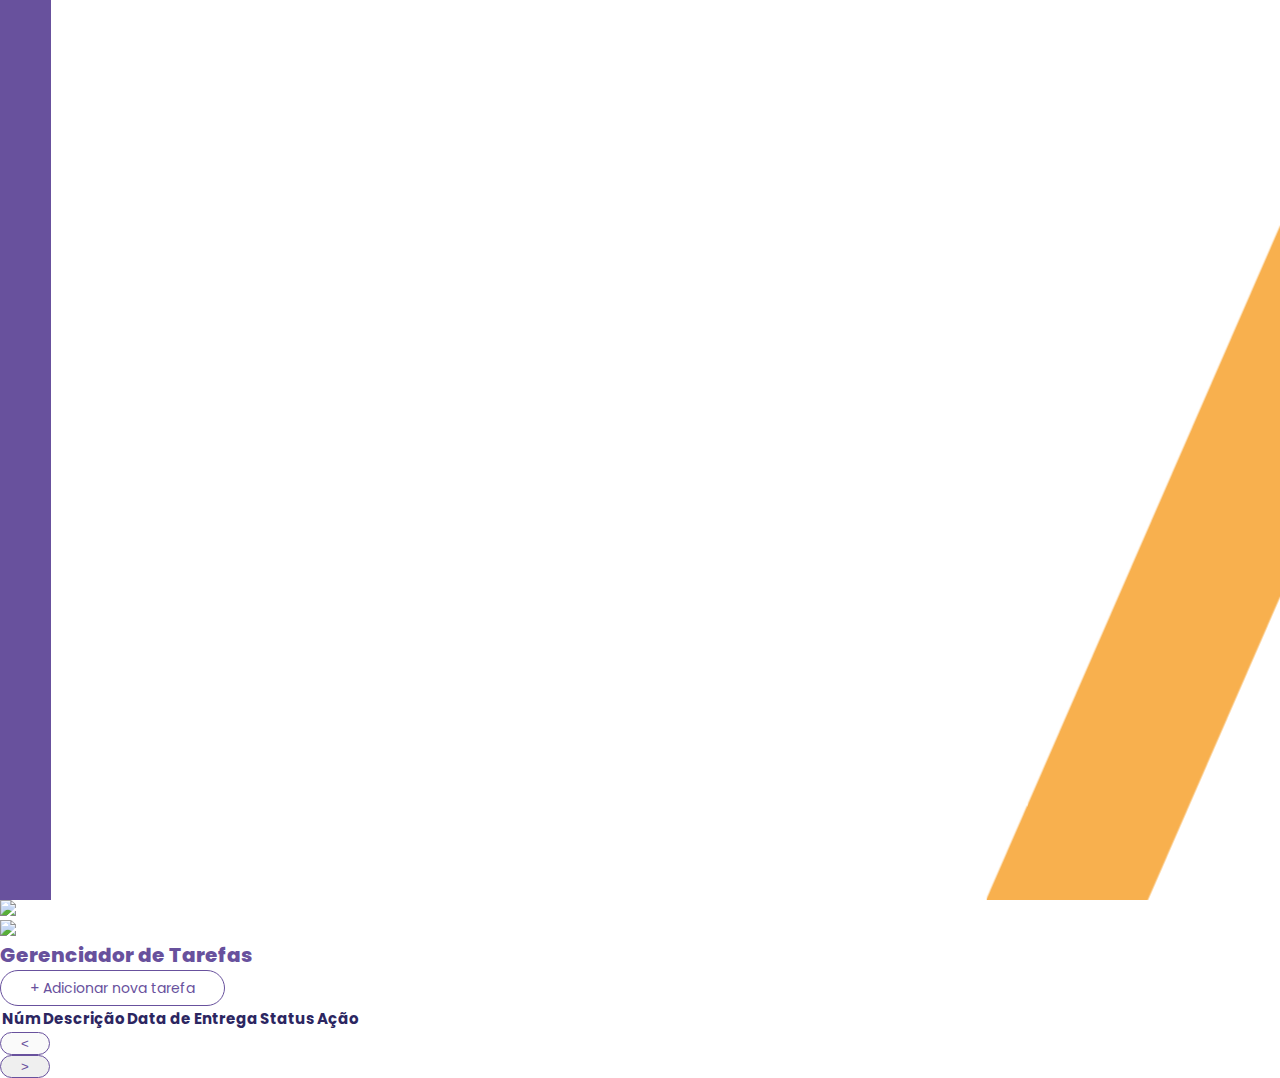
==== index.html @ df8df280 "Add files via upload" ====
<!DOCTYPE html>
<html lang="pt-br">

<head>
    <meta charset="UTF-8">
    <link rel="stylesheet" href="../css/style.css" />
    <link rel="stylesheet" href="../css/page.css" />
    <title>Task Manager</title>
    <link href="https://cdn.jsdelivr.net/npm/bootstrap@5.0.2/dist/css/bootstrap.min.css" rel="stylesheet"
        integrity="sha384-EVSTQN3/azprG1Anm3QDgpJLIm9Nao0Yz1ztcQTwFspd3yD65VohhpuuCOmLASjC" crossorigin="anonymous" />
    <script src="https://cdn.jsdelivr.net/npm/bootstrap@5.0.2/dist/js/bootstrap.bundle.min.js"
        integrity="sha384-MrcW6ZMFYlzcLA8Nl+NtUVF0sA7MsXsP1UyJoMp4YLEuNSfAP+JcXn/tWtIaxVXM" crossorigin="anonymous"
        defer></script>
    <script src="../js/app.js" defer></script>

</head>

<body onload="newTable()">
    <div class="d-flex">
        <div>
            <div class="sidebar">&nbsp;</div>
        </div>
        <div class="container pt-4">
            <header>
                <div class="row mb-4">
                    <div class="col-12">
                        <figure>
                            <img src="../img/Arnia.png" />
                        </figure>
                    </div>
                </div>
                <div class="gap-3 d-flex">
                    <figure>
                        <img src="../img/clipboard.svg" />
                    </figure>
                    <h1 class="title">Gerenciador de Tarefas</h1>
                </div>
                <div class="row">
                    <div class="col-12">
                        <button type="button" class="button" onclick="openModal()">+ Adicionar nova tarefa</button>
                    </div>
                </div>
            </header>
            <div class="table-container">
                <table class="table table-borderless table-striped table-hover table-responsive mt-5">
                    <thead class="header-task">
                        <tr>
                            <th scope="col">Núm</th>
                            <th scope="col">Descrição</th>
                            <th scope="col">Data de Entrega</th>
                            <th scope="col">Status</th>
                            <th scope="col">Ação</th>
                        </tr>
                    </thead>
                    <tbody id="table-body">

                    </tbody>
                </table>
                <section>
                    <div id="pagination-container" class="pagination justify-content-between">
                        <div class="d-flex">
                            <button class="prev" id="prev-btn" disabled>
                                <div>&lt;</div>
                            </button>
                        </div>
                        <div class="d-flex">
                            <button class="next id=" next-btn">
                                <div ">&gt;</div>
                            </button>
                        </div>
                    </div>
                </section>
            </div>
        </div>
    </div>
    <div id=" modal" class="modal">
                                    <div class="modal-container modal-lg">
                                        <div class="header-modal">
                                            <span class="close" id="close-button" onclick="closeModal()">&times;</span>
                                        </div>
                                        <div class="content-modal">
                                            <h1 class="new-task">Adicionar nova tarefa</h1>
                                            <form id="table" method="post">
                                                <div class="row">
                                                    <div class="col-10">
                                                        <div class="mb-3">
                                                            <label for="number" class="form-label">Número</label>
                                                            <input onchange="checkFields()" type="number" name="number"
                                                                id="number" class="form-control" />
                                                        </div>
                                                    </div>
                                                    <div class="col-10">
                                                        <div class="mb-3">
                                                            <label for="description"
                                                                class="form-label">Descrição</label>
                                                            <input onchange="checkFields()" type="text"
                                                                name="description" id="description"
                                                                class="form-control" />
                                                        </div>
                                                    </div>
                                                    <div class="col-8">
                                                        <div class="mb-3">
                                                            <label for="date" class="form-label">Data</label>
                                                            <input onchange="checkFields()" type="date" name="date"
                                                                id="date" class="form-control" />
                                                        </div>
                                                    </div>
                                                    <div class="col-8">
                                                        <div class="mb-3">
                                                            <label for="status" class="form-label">Status</label>
                                                            <select onchange="checkFields()" id="status" name="status"
                                                                class="form-select">
                                                                <option value="" disabled selected>Escolha o status
                                                                </option>
                                                                <option value="concluida">Concluída</option>
                                                                <option value="em andamento">Em andamento</option>
                                                                <option value="Interrompida">Interrompida</option>
                                                            </select>
                                                        </div>
                                                    </div>
                                                </div>
                                                <div class="d-flex justify-content-between">
                                                    <div>
                                                        <button onclick="closeModal()" type="button"
                                                            class="btn">cancelar</button>
                                                    </div>
                                                    <div>
                                                        <button id="save" type="submit" disabled class="btn-modal"
                                                            value="save">Salvar</button>
                                                    </div>
                                                </div>
                                            </form>
                                        </div>
                                    </div>
                                </div>
                                <div class="polygon">&nbsp;</div>
</body>

</html>
---- css/style.css ----
@import url('https://fonts.googleapis.com/css2?family=Poppins:ital,wght@0,100;0,200;0,300;0,400;0,500;0,600;0,700;0,800;0,900;1,100;1,200;1,300;1,400;1,500;1,600;1,700;1,800;1,900&family=Roboto:ital,wght@0,100;0,300;0,400;0,500;0,700;0,900;1,100;1,300;1,400;1,500;1,700;1,900&display=swap');

* {
    padding: 0;
    margin: 0;
}

.polygon {
    position: fixed;
    right: 0;
    bottom: 0;
    height: 75vh;
    width: 23%;
    background-color: #f8b04e;
    clip-path: polygon(0 100%, 0 45%, 45% 0, 100% 0);
    transform: rotate(180deg);
}

.sidebar {
    height: 100vh;
    width: 51px;
    background-color: #68519d;
}


.table-container {
    width: 80%;
}

.title {
    color: #68519d;
    font-family: 'poppins';
    font-style: normal;
    font-weight: 800;
    font-size: 20px;
    line-height: 30px;
}

.button {
    cursor: pointer;
    width: 225px;
    height: 36px;
    border: 1px solid #68519d;
    border-radius: 20px;
    font-size: 14px;
    font-weight: 400;
    font-family: 'poppins';
    font-style: normal;
    line-height: 21px;
    color: #68519d;
    background-color: white;
}

.button:hover {
    background-color: #68519d;
    color: white;
}

.pl {
    padding-left: 15px;
}

.modal {
    display: none;
    position: fixed;
    z-index: 1;
    left: 0;
    top: 0;
    width: 100%;
    height: 100%;
    overflow: auto;
    background-color: rgba(0, 0, 0, 0.4);
}

.header-modal {
    text-align: right;
}

.modal-container {
    background-color: #fefefe;
    margin: 5% auto;
    padding: 20px;
    border: 1px solid gray;
    width: 75%;
}

.close {
    color: gray;
    font-size: 30px;
    font-weight: bold;
    cursor: pointer;
}

.new-task {
    font-family: 'poppins';
    font-style: normal;
    font-weight: 800;
    font-size: 20px;
    line-height: 30px;
    color: #68519d;
}

.btn-modal {
    cursor: pointer;
    width: 121px;
    height: 36px;
    border: 1px solid #68519d;
    border-radius: 20px;
    font-size: 14px;
    font-weight: 400;
    font-family: 'poppins';
    font-style: normal;
    line-height: 21px;
    color: #68519d;
    background-color: white;
}

.btn-modal-active {
    background-color: #68519d;
    color: white;
}

.form-stl {
    border: 1px solid #68519d;
}

.content-modal .row input, .content-modal .row select {
    border: 1px solid #68519d;
    font-family: 'Poppins';
    font-style: normal;
    font-weight: 500;
    font-size: 14px;
    line-height: 21px;
    color: #2C2661;
}

.btn-img {
    border: none;
}

.status {
    font-family: 'Poppins';
    font-style: normal;
    font-weight: 500;
    font-size: 15px;
    line-height: 22px;
}

.em-andamento {
    color: #F8B04E;
}

.concluida {
    color: #27AE60;
}

.Interrompida {
    color: #EB5757;
}

.header-task {
    font-family: 'Poppins';
    font-style: normal;
    font-weight: 700;
    font-size: 15px;
    line-height: 22px;
    color: #2C2661;
}

.description-color {
    font-family: 'Poppins';
    font-style: normal;
    font-weight: 400;
    font-size: 15px;
    line-height: 22px;
    color: #2C2661 !important;
}

.next {
    border: 1px solid #68519d;
    border-radius: 20px;
    width: 50px;
    cursor: pointer;
    font-weight: 400;
    line-height: 21px;
    color: #68519d;
}
.prev {
    border: 1px solid #68519d;
    border-radius: 20px;
    width: 50px;
    cursor: pointer;
    font-weight: 400;
    line-height: 21px;
    color: #68519d;
}
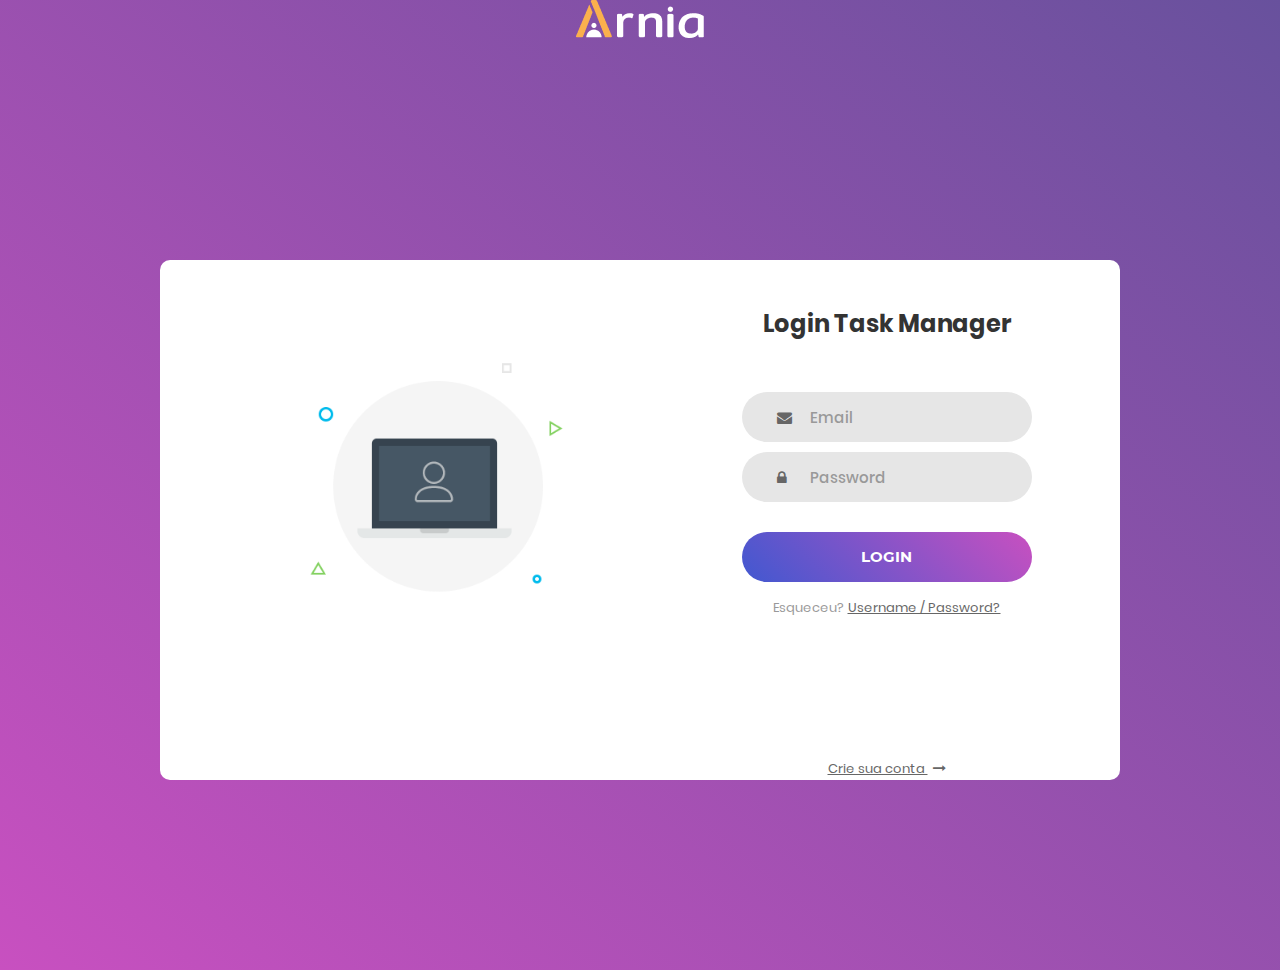
==== commit bb7108c5: "fixed errors" ====
--- a/index.html
+++ b/index.html
@@ -1,139 +1,87 @@
-<!DOCTYPE html>
-<html lang="pt-br">
-
-<head>
-    <meta charset="UTF-8">
-    <link rel="stylesheet" href="../css/style.css" />
-    <link rel="stylesheet" href="../css/page.css" />
-    <title>Task Manager</title>
-    <link href="https://cdn.jsdelivr.net/npm/bootstrap@5.0.2/dist/css/bootstrap.min.css" rel="stylesheet"
-        integrity="sha384-EVSTQN3/azprG1Anm3QDgpJLIm9Nao0Yz1ztcQTwFspd3yD65VohhpuuCOmLASjC" crossorigin="anonymous" />
-    <script src="https://cdn.jsdelivr.net/npm/bootstrap@5.0.2/dist/js/bootstrap.bundle.min.js"
-        integrity="sha384-MrcW6ZMFYlzcLA8Nl+NtUVF0sA7MsXsP1UyJoMp4YLEuNSfAP+JcXn/tWtIaxVXM" crossorigin="anonymous"
-        defer></script>
-    <script src="../js/app.js" defer></script>
-
-</head>
-
-<body onload="newTable()">
-    <div class="d-flex">
-        <div>
-            <div class="sidebar">&nbsp;</div>
-        </div>
-        <div class="container pt-4">
-            <header>
-                <div class="row mb-4">
-                    <div class="col-12">
-                        <figure>
-                            <img src="../img/Arnia.png" />
-                        </figure>
-                    </div>
-                </div>
-                <div class="gap-3 d-flex">
-                    <figure>
-                        <img src="../img/clipboard.svg" />
-                    </figure>
-                    <h1 class="title">Gerenciador de Tarefas</h1>
-                </div>
-                <div class="row">
-                    <div class="col-12">
-                        <button type="button" class="button" onclick="openModal()">+ Adicionar nova tarefa</button>
-                    </div>
-                </div>
-            </header>
-            <div class="table-container">
-                <table class="table table-borderless table-striped table-hover table-responsive mt-5">
-                    <thead class="header-task">
-                        <tr>
-                            <th scope="col">Núm</th>
-                            <th scope="col">Descrição</th>
-                            <th scope="col">Data de Entrega</th>
-                            <th scope="col">Status</th>
-                            <th scope="col">Ação</th>
-                        </tr>
-                    </thead>
-                    <tbody id="table-body">
-
-                    </tbody>
-                </table>
-                <section>
-                    <div id="pagination-container" class="pagination justify-content-between">
-                        <div class="d-flex">
-                            <button class="prev" id="prev-btn" disabled>
-                                <div>&lt;</div>
-                            </button>
-                        </div>
-                        <div class="d-flex">
-                            <button class="next id=" next-btn">
-                                <div ">&gt;</div>
-                            </button>
-                        </div>
-                    </div>
-                </section>
-            </div>
-        </div>
-    </div>
-    <div id=" modal" class="modal">
-                                    <div class="modal-container modal-lg">
-                                        <div class="header-modal">
-                                            <span class="close" id="close-button" onclick="closeModal()">&times;</span>
-                                        </div>
-                                        <div class="content-modal">
-                                            <h1 class="new-task">Adicionar nova tarefa</h1>
-                                            <form id="table" method="post">
-                                                <div class="row">
-                                                    <div class="col-10">
-                                                        <div class="mb-3">
-                                                            <label for="number" class="form-label">Número</label>
-                                                            <input onchange="checkFields()" type="number" name="number"
-                                                                id="number" class="form-control" />
-                                                        </div>
-                                                    </div>
-                                                    <div class="col-10">
-                                                        <div class="mb-3">
-                                                            <label for="description"
-                                                                class="form-label">Descrição</label>
-                                                            <input onchange="checkFields()" type="text"
-                                                                name="description" id="description"
-                                                                class="form-control" />
-                                                        </div>
-                                                    </div>
-                                                    <div class="col-8">
-                                                        <div class="mb-3">
-                                                            <label for="date" class="form-label">Data</label>
-                                                            <input onchange="checkFields()" type="date" name="date"
-                                                                id="date" class="form-control" />
-                                                        </div>
-                                                    </div>
-                                                    <div class="col-8">
-                                                        <div class="mb-3">
-                                                            <label for="status" class="form-label">Status</label>
-                                                            <select onchange="checkFields()" id="status" name="status"
-                                                                class="form-select">
-                                                                <option value="" disabled selected>Escolha o status
-                                                                </option>
-                                                                <option value="concluida">Concluída</option>
-                                                                <option value="em andamento">Em andamento</option>
-                                                                <option value="Interrompida">Interrompida</option>
-                                                            </select>
-                                                        </div>
-                                                    </div>
-                                                </div>
-                                                <div class="d-flex justify-content-between">
-                                                    <div>
-                                                        <button onclick="closeModal()" type="button"
-                                                            class="btn">cancelar</button>
-                                                    </div>
-                                                    <div>
-                                                        <button id="save" type="submit" disabled class="btn-modal"
-                                                            value="save">Salvar</button>
-                                                    </div>
-                                                </div>
-                                            </form>
-                                        </div>
-                                    </div>
-                                </div>
-                                <div class="polygon">&nbsp;</div>
-</body>
-
+<!DOCTYPE html>
+<html lang="pt-br">
+
+<head>
+    <meta charset="UTF-8">
+    <meta name="viewport" content="width=device-width, initial-scale=1.0">
+    <title>Login Page</title>
+    <!--===============================================================================================-->
+    <link rel="stylesheet" type="text/css" href="./vendor/animate/animate.css" />
+    <!--===============================================================================================-->
+    <link rel="stylesheet" href="./fonts/font-awesome-4.7.0/css/font-awesome.min.css" />
+    <!--===============================================================================================-->
+    <link rel="icon" type="image/png" href="./img/favicon.ico" />
+    <!--===============================================================================================-->
+    <link href="./css/login.css" rel="stylesheet" />
+    <link href="./css/util.css" rel="stylesheet" />
+</head>
+
+<body>
+    <div class="limiter">
+        <div id="header">
+            <div id="logo">
+                <img src="./img/image 1.png" />
+            </div>
+        </div>
+        <div class="container-login100">
+            <div class="wrap-login100">
+                <div class="login100-pic js-tilt" data-tilt>
+                    <img src="./img/img-01.png" alt="IMG">
+                </div>
+                <form class="login100-form">
+                    <span class="login100-form-title">
+                        Login Task Manager
+                    </span>
+
+                    <div class="wrap-input100 validate-input">
+                        <label for="email"></label>
+                        <input class="input100" type="text" id="email" name="email" placeholder="Email">
+                        <span class="focus-input100"></span>
+                        <span class="symbol-input100">
+                            <i class="fa fa-envelope" aria-hidden="true"></i>
+                        </span>
+                    </div>
+
+                    <div class="wrap-input100 validate-input">
+                        <label for="pass"></label>
+                        <input class="input100" type="password" id="password" name="password" placeholder="Password">
+                        <span class="focus-input100"></span>
+                        <span class="symbol-input100">
+                            <i class="fa fa-lock" aria-hidden="true"></i>
+                        </span>
+                    </div>
+
+                    <div class="container-login100-form-btn">
+                        <button onclick="login(event)" class="login100-form-btn">
+                            Login
+                        </button>
+                    </div>
+
+                    <div class="text-center p-t-12">
+                        <span class="txt1">
+                            Esqueceu?
+                        </span>
+                        <a class="txt2" href="#">
+                            Username / Password?
+                        </a>
+                    </div>
+
+                    <div class="text-center p-t-136">
+                        <a class="txt2" href="#">
+                            Crie sua conta
+                            <i class="fa fa-long-arrow-right m-l-5" aria-hidden="true"></i>
+                        </a>
+                    </div>
+                </form>
+            </div>
+        </div>
+    </div>
+    <!--===============================================================================================-->
+    <script src="./vendor/jquery/jquery-3.2.1.min.js"></script>
+    <!--===============================================================================================-->
+    <script src="./vendor/tilt/tilt.jquery.min.js"></script>
+    <!--===============================================================================================-->
+    <script src="./js/login.js"></script>
+</body>
+
 </html>--- a/css/login.css
+++ b/css/login.css
@@ -0,0 +1,491 @@
+/*//////////////////////////////////////////////////////////////////
+[ FONT ]*/
+
+@font-face {
+    font-family: Poppins-Regular;
+    src: url('../fonts/poppins/Poppins-Regular.ttf');
+}
+
+@font-face {
+    font-family: Poppins-Bold;
+    src: url('../fonts/poppins/Poppins-Bold.ttf');
+}
+
+@font-face {
+    font-family: Poppins-Medium;
+    src: url('../fonts/poppins/Poppins-Medium.ttf');
+}
+
+@font-face {
+    font-family: Montserrat-Bold;
+    src: url('../fonts/montserrat/Montserrat-Bold.ttf');
+}
+
+* {
+    margin: 0px;
+    padding: 0px;
+    box-sizing: border-box;
+}
+
+body,
+html {
+    height: 100%;
+    font-family: Poppins-Regular, sans-serif;
+}
+
+a {
+    font-family: Poppins-Regular;
+    font-size: 14px;
+    line-height: 1.7;
+    color: #666666;
+    margin: 0px;
+    transition: all 0.4s;
+    -webkit-transition: all 0.4s;
+    -o-transition: all 0.4s;
+    -moz-transition: all 0.4s;
+}
+
+a:focus {
+    outline: none !important;
+}
+
+a:hover {
+    text-decoration: none;
+    color: #6950a1;
+}
+
+h1,h2,h3,h4,h5,h6 {
+    margin: 0px;
+}
+
+p {
+    font-family: Poppins-Regular;
+    font-size: 14px;
+    line-height: 1.7;
+    color: #666666;
+    margin: 0px;
+}
+
+ul, li {
+    outline: none;
+    border: none;
+}
+
+input {
+    outline: none;
+    border: none;
+}
+
+textarea {
+    outline: none;
+    border: none;
+}
+
+textarea:focus,
+input:focus {
+    border-color: transparent !important;
+}
+
+input:focus::-webkit-input-placeholder {
+    color: transparent;
+}
+
+input:focus:-moz-placeholder {
+    color: transparent;
+}
+
+input:focus::-moz-placeholder {
+    color: transparent;
+}
+
+input:focus:-ms-input-placeholder {
+    color: transparent;
+}
+
+textarea:focus::-webkit-input-placeholder {
+    color: transparent;
+}
+
+textarea:focus:-moz-placeholder {
+    color: transparent;
+}
+
+textarea:focus::-moz-placeholder {
+    color: transparent;
+}
+
+textarea:focus:-ms-input-placeholder {
+    color: transparent;
+}
+
+input::-webkit-input-placeholder {
+    color: #999999;
+}
+
+input:-moz-placeholder {
+    color: #999999;
+}
+
+input::-moz-placeholder {
+    color: #999999;
+}
+
+input:-ms-input-placeholder {
+    color: #999999;
+}
+
+textarea::-webkit-input-placeholder {
+    color: #999999;
+}
+
+textarea:-moz-placeholder {
+    color: #999999;
+}
+
+textarea::-moz-placeholder {
+    color: #999999;
+}
+
+textarea:-ms-input-placeholder {
+    color: #999999;
+}
+
+/*---------------------------------------------*/
+button {
+    outline: none !important;
+    border: none;
+    background: transparent;
+}
+
+button:hover {
+    cursor: pointer;
+}
+
+iframe {
+    border: none !important;
+}
+
+/*//////////////////////////////////////////////////////////////////
+[ Utility ]*/
+.txt1 {
+    font-family: Poppins-Regular;
+    font-size: 13px;
+    line-height: 1.5;
+    color: #999999;
+}
+
+.txt2 {
+    font-family: Poppins-Regular;
+    font-size: 13px;
+    line-height: 1.5;
+    color: #666666;
+}
+
+#header {
+    width: 100%;
+    height: 70px;
+    padding: 0 20px;
+    
+}
+
+/*//////////////////////////////////////////////////////////////////
+[ login ]*/
+#logo {
+    display: -webkit-box;
+    display: -webkit-flex;
+    display: -moz-box;
+    display: -ms-flexbox;
+    display: flex;
+    justify-content: center;
+}
+
+.limiter {
+    width: 100%;
+    margin: 0 auto;
+    background: rgb(105, 80, 161);
+    background: -webkit-linear-gradient(-135deg, #68519D, #4158d0);
+    background-color: -o-linear-gradient(-135deg, #68519D, #4158d0);
+    background: -moz-linear-gradient(-135deg, #68519D, #4158d0);
+    background: linear-gradient(-140deg, #68519D, #c850c0);
+}
+
+.container-login100 {
+    width: 100%;
+    min-height: 100vh;
+    display: -webkit-box;
+    display: -webkit-flex;
+    display: -moz-box;
+    display: -ms-flexbox;
+    display: flex;
+    flex-wrap: wrap;
+    justify-content: center;
+    align-items: center;
+    padding: 15px;
+}
+
+.wrap-login100 {
+    width: 960px;
+    background: #fff;
+    border-radius: 10px;
+    overflow: hidden;
+
+    display: -webkit-box;
+    display: -webkit-flex;
+    display: -moz-box;
+    display: -ms-flexbox;
+    display: flex;
+    justify-content: space-around;
+}
+
+.login100-pic {
+    width: 316px;
+    padding: 100px 0 0 60px;
+}
+
+.login100-pic img {
+    max-width: 100%;
+}
+
+.login100-form {
+    width: 290px;
+}
+
+.login100-form-title {
+    font-family: Poppins-Bold;
+    font-size: 24px;
+    color: #333333;
+    line-height: 1.2;
+    text-align: center;
+
+    width: 100%;
+    display: block;
+    padding-top: 50px;
+    padding-bottom: 54px;
+}
+
+.wrap-input100 {
+    position: relative;
+    width: 100%;
+    z-index: 1;
+    margin-bottom: 10px;
+}
+
+.input100 {
+    font-family: Poppins-Medium;
+    font-size: 15px;
+    line-height: 1.5;
+    color: #666666;
+
+    display: block;
+    width: 100%;
+    background: #e6e6e6;
+    height: 50px;
+    border-radius: 25px;
+    padding: 0 30px 0 68px;
+}
+
+.focus-input100 {
+    display: block;
+    position: absolute;
+    border-radius: 25px;
+    bottom: 0;
+    left: 0;
+    z-index: -1;
+    width: 100%;
+    height: 100%;
+    box-shadow: 0px 0px 0px 0px;
+    color: rgba(105, 80, 161, 0.8);
+}
+
+.input100:focus + .focus-input100 {
+    -webkit-animation: anim-shadow 0.5s ease-in-out forwards;
+    animation: anim-shadow 0.5s ease-in-out forwards;
+}
+
+@-webkit-keyframes anim-shadow {
+    to {
+        box-shadow: 0px 0px 70px 25px;
+        opacity: 0;
+    }
+}
+
+@keyframes anim-shadow {
+    to {
+        box-shadow: 0px 0px 70px 25px;
+        opacity: 0;
+    }
+}
+
+.symbol-input100 {
+    font-size: 15px;
+
+    display: -webkit-box;
+    display: -webkit-flex;
+    display: -moz-box;
+    display: -ms-flexbox;
+    display: flex;
+    align-items: center;
+    position: absolute;
+    border-radius: 25px;
+    bottom: 0;
+    left: 0;
+    width: 100%;
+    height: 100%;
+    padding-left: 35px;
+    pointer-events: none;
+    color: #666666;
+
+    -webkit-transition: all 0.4s;
+    -o-transition: all 0.4s;
+    -moz-transition: all 0.4s;
+    transition: all 0.4s;
+}
+
+.input100:focus + .focus-input100 + .symbol-input100 {
+    color: rgb(105, 80, 161);
+    padding-left: 28px;
+}
+
+.container-login100-form-btn {
+    width: 100%;
+    display: -webkit-box;
+    display: -webkit-flex;
+    display: -moz-box;
+    display: -ms-flexbox;
+    display: flex;
+    flex-wrap: wrap;
+    justify-content: center;
+    padding-top: 20px;
+}
+
+.login100-form-btn {
+    font-family: Montserrat-Bold;
+    font-size: 15px;
+    line-height: 1.5;
+    color: #fff;
+    text-transform: uppercase;
+
+    width: 100%;
+    height: 50px;
+    border-radius: 25px;
+    background: #6950a1;
+    background: -webkit-linear-gradient(-135deg, #c850c0, #4158d0);
+    background-color: -o-linear-gradient(-135deg, #c850c0, #4158d0);
+    background: -moz-linear-gradient(-135deg, #c850c0, #4158d0);
+    background: linear-gradient(-135deg, #c850c0, #4158d0);
+    display: -webkit-box;
+    display: -webkit-flex;
+    display: -moz-box;
+    display: -ms-flexbox;
+    display: flex;
+    justify-content: center;
+    align-items: center;
+    padding: 0 25px;
+
+    -webkit-transition: all 0.4s;
+    -o-transition: all 0.4s;
+    -moz-transition: all 0.4s;
+    transition: all 0.4s;
+}
+
+.login100-form-btn:hover {
+    background: #7F00FF;
+}
+
+@media (max-width: 992px) {
+    .wrap-login100 {
+        padding: 177px 90px 33px 85px;
+    }
+
+    .login100-pic {
+        width: 35%;
+    }
+
+    .login100-form {
+        width: 50%;
+    }
+}
+
+@media (max-width: 768px) {
+    .wrap-login100 {
+        padding: 100px 80px 33px 80px;
+    }
+
+    .login100-pic {
+        display: none;
+    }
+
+    .login100-form {
+        width: 100%;
+    }
+}
+
+@media (max-width: 576px) {
+    .wrap-login100 {
+        padding: 100px 15px 33px 15px;
+    }
+}
+
+.validate-input {
+    position: relative;
+}
+
+.alertValidate::before {
+    content: attr(data-validate);
+    position: absolute;
+    max-width: 70%;
+    background-color: white;
+    border: 1px solid #c80000;
+    border-radius: 13px;
+    padding: 4px 25px 4px 10px;
+    top: 50%;
+    -webkit-transform: translateY(-50%);
+    -moz-transform: translateY(-50%);
+    -ms-transform: translateY(-50%);
+    -o-transform: translateY(-50%);
+    transform: translateY(-50%);
+    right: 8px;
+    pointer-events: none;
+
+    font-family: Poppins-Medium;
+    color: #c80000;
+    font-size: 13px;
+    line-height: 1.4;
+    text-align: left;
+
+    visibility: hidden;
+    opacity: 0;
+
+    -webkit-transition: opacity 0.4s;
+    -o-transition: opacity 0.4s;
+    -moz-transition: opacity 0.4s;
+    transition: opacity 0.4s;
+}
+
+.alert-validate::after {
+    content: "\f06a";
+    font-family: FontAwesome;
+    display: block;
+    position: absolute;
+    color: #c80000;
+    font-size: 15px;
+    top: 50%;
+    -webkit-transform: translateY(-50%);
+    -moz-transform: translateY(-50%);
+    -ms-transform: translateY(-50%);
+    -o-transform: translateY(-50%);
+    transform: translateY(-50%);
+    right: 13px;
+}
+
+.alert-validate:hover:before {
+    visibility: visible;
+    opacity: 1;
+}
+
+@media (max-width: 992px) {
+    .alert-validate::before {
+        visibility: visible;
+        opacity: 1;
+    }
+}--- a/css/util.css
+++ b/css/util.css
@@ -0,0 +1,2993 @@
+/*[ FONT SIZE ]
+///////////////////////////////////////////////////////////
+*/
+.fs-1 {font-size: 1px;}
+.fs-2 {font-size: 2px;}
+.fs-3 {font-size: 3px;}
+.fs-4 {font-size: 4px;}
+.fs-5 {font-size: 5px;}
+.fs-6 {font-size: 6px;}
+.fs-7 {font-size: 7px;}
+.fs-8 {font-size: 8px;}
+.fs-9 {font-size: 9px;}
+.fs-10 {font-size: 10px;}
+.fs-11 {font-size: 11px;}
+.fs-12 {font-size: 12px;}
+.fs-13 {font-size: 13px;}
+.fs-14 {font-size: 14px;}
+.fs-15 {font-size: 15px;}
+.fs-16 {font-size: 16px;}
+.fs-17 {font-size: 17px;}
+.fs-18 {font-size: 18px;}
+.fs-19 {font-size: 19px;}
+.fs-20 {font-size: 20px;}
+.fs-21 {font-size: 21px;}
+.fs-22 {font-size: 22px;}
+.fs-23 {font-size: 23px;}
+.fs-24 {font-size: 24px;}
+.fs-25 {font-size: 25px;}
+.fs-26 {font-size: 26px;}
+.fs-27 {font-size: 27px;}
+.fs-28 {font-size: 28px;}
+.fs-29 {font-size: 29px;}
+.fs-30 {font-size: 30px;}
+.fs-31 {font-size: 31px;}
+.fs-32 {font-size: 32px;}
+.fs-33 {font-size: 33px;}
+.fs-34 {font-size: 34px;}
+.fs-35 {font-size: 35px;}
+.fs-36 {font-size: 36px;}
+.fs-37 {font-size: 37px;}
+.fs-38 {font-size: 38px;}
+.fs-39 {font-size: 39px;}
+.fs-40 {font-size: 40px;}
+.fs-41 {font-size: 41px;}
+.fs-42 {font-size: 42px;}
+.fs-43 {font-size: 43px;}
+.fs-44 {font-size: 44px;}
+.fs-45 {font-size: 45px;}
+.fs-46 {font-size: 46px;}
+.fs-47 {font-size: 47px;}
+.fs-48 {font-size: 48px;}
+.fs-49 {font-size: 49px;}
+.fs-50 {font-size: 50px;}
+.fs-51 {font-size: 51px;}
+.fs-52 {font-size: 52px;}
+.fs-53 {font-size: 53px;}
+.fs-54 {font-size: 54px;}
+.fs-55 {font-size: 55px;}
+.fs-56 {font-size: 56px;}
+.fs-57 {font-size: 57px;}
+.fs-58 {font-size: 58px;}
+.fs-59 {font-size: 59px;}
+.fs-60 {font-size: 60px;}
+.fs-61 {font-size: 61px;}
+.fs-62 {font-size: 62px;}
+.fs-63 {font-size: 63px;}
+.fs-64 {font-size: 64px;}
+.fs-65 {font-size: 65px;}
+.fs-66 {font-size: 66px;}
+.fs-67 {font-size: 67px;}
+.fs-68 {font-size: 68px;}
+.fs-69 {font-size: 69px;}
+.fs-70 {font-size: 70px;}
+.fs-71 {font-size: 71px;}
+.fs-72 {font-size: 72px;}
+.fs-73 {font-size: 73px;}
+.fs-74 {font-size: 74px;}
+.fs-75 {font-size: 75px;}
+.fs-76 {font-size: 76px;}
+.fs-77 {font-size: 77px;}
+.fs-78 {font-size: 78px;}
+.fs-79 {font-size: 79px;}
+.fs-80 {font-size: 80px;}
+.fs-81 {font-size: 81px;}
+.fs-82 {font-size: 82px;}
+.fs-83 {font-size: 83px;}
+.fs-84 {font-size: 84px;}
+.fs-85 {font-size: 85px;}
+.fs-86 {font-size: 86px;}
+.fs-87 {font-size: 87px;}
+.fs-88 {font-size: 88px;}
+.fs-89 {font-size: 89px;}
+.fs-90 {font-size: 90px;}
+.fs-91 {font-size: 91px;}
+.fs-92 {font-size: 92px;}
+.fs-93 {font-size: 93px;}
+.fs-94 {font-size: 94px;}
+.fs-95 {font-size: 95px;}
+.fs-96 {font-size: 96px;}
+.fs-97 {font-size: 97px;}
+.fs-98 {font-size: 98px;}
+.fs-99 {font-size: 99px;}
+.fs-100 {font-size: 100px;}
+.fs-101 {font-size: 101px;}
+.fs-102 {font-size: 102px;}
+.fs-103 {font-size: 103px;}
+.fs-104 {font-size: 104px;}
+.fs-105 {font-size: 105px;}
+.fs-106 {font-size: 106px;}
+.fs-107 {font-size: 107px;}
+.fs-108 {font-size: 108px;}
+.fs-109 {font-size: 109px;}
+.fs-110 {font-size: 110px;}
+.fs-111 {font-size: 111px;}
+.fs-112 {font-size: 112px;}
+.fs-113 {font-size: 113px;}
+.fs-114 {font-size: 114px;}
+.fs-115 {font-size: 115px;}
+.fs-116 {font-size: 116px;}
+.fs-117 {font-size: 117px;}
+.fs-118 {font-size: 118px;}
+.fs-119 {font-size: 119px;}
+.fs-120 {font-size: 120px;}
+.fs-121 {font-size: 121px;}
+.fs-122 {font-size: 122px;}
+.fs-123 {font-size: 123px;}
+.fs-124 {font-size: 124px;}
+.fs-125 {font-size: 125px;}
+.fs-126 {font-size: 126px;}
+.fs-127 {font-size: 127px;}
+.fs-128 {font-size: 128px;}
+.fs-129 {font-size: 129px;}
+.fs-130 {font-size: 130px;}
+.fs-131 {font-size: 131px;}
+.fs-132 {font-size: 132px;}
+.fs-133 {font-size: 133px;}
+.fs-134 {font-size: 134px;}
+.fs-135 {font-size: 135px;}
+.fs-136 {font-size: 136px;}
+.fs-137 {font-size: 137px;}
+.fs-138 {font-size: 138px;}
+.fs-139 {font-size: 139px;}
+.fs-140 {font-size: 140px;}
+.fs-141 {font-size: 141px;}
+.fs-142 {font-size: 142px;}
+.fs-143 {font-size: 143px;}
+.fs-144 {font-size: 144px;}
+.fs-145 {font-size: 145px;}
+.fs-146 {font-size: 146px;}
+.fs-147 {font-size: 147px;}
+.fs-148 {font-size: 148px;}
+.fs-149 {font-size: 149px;}
+.fs-150 {font-size: 150px;}
+.fs-151 {font-size: 151px;}
+.fs-152 {font-size: 152px;}
+.fs-153 {font-size: 153px;}
+.fs-154 {font-size: 154px;}
+.fs-155 {font-size: 155px;}
+.fs-156 {font-size: 156px;}
+.fs-157 {font-size: 157px;}
+.fs-158 {font-size: 158px;}
+.fs-159 {font-size: 159px;}
+.fs-160 {font-size: 160px;}
+.fs-161 {font-size: 161px;}
+.fs-162 {font-size: 162px;}
+.fs-163 {font-size: 163px;}
+.fs-164 {font-size: 164px;}
+.fs-165 {font-size: 165px;}
+.fs-166 {font-size: 166px;}
+.fs-167 {font-size: 167px;}
+.fs-168 {font-size: 168px;}
+.fs-169 {font-size: 169px;}
+.fs-170 {font-size: 170px;}
+.fs-171 {font-size: 171px;}
+.fs-172 {font-size: 172px;}
+.fs-173 {font-size: 173px;}
+.fs-174 {font-size: 174px;}
+.fs-175 {font-size: 175px;}
+.fs-176 {font-size: 176px;}
+.fs-177 {font-size: 177px;}
+.fs-178 {font-size: 178px;}
+.fs-179 {font-size: 179px;}
+.fs-180 {font-size: 180px;}
+.fs-181 {font-size: 181px;}
+.fs-182 {font-size: 182px;}
+.fs-183 {font-size: 183px;}
+.fs-184 {font-size: 184px;}
+.fs-185 {font-size: 185px;}
+.fs-186 {font-size: 186px;}
+.fs-187 {font-size: 187px;}
+.fs-188 {font-size: 188px;}
+.fs-189 {font-size: 189px;}
+.fs-190 {font-size: 190px;}
+.fs-191 {font-size: 191px;}
+.fs-192 {font-size: 192px;}
+.fs-193 {font-size: 193px;}
+.fs-194 {font-size: 194px;}
+.fs-195 {font-size: 195px;}
+.fs-196 {font-size: 196px;}
+.fs-197 {font-size: 197px;}
+.fs-198 {font-size: 198px;}
+.fs-199 {font-size: 199px;}
+.fs-200 {font-size: 200px;}
+
+/*[ PADDING ]
+///////////////////////////////////////////////////////////
+*/
+.p-t-0 {padding-top: 0px;}
+.p-t-1 {padding-top: 1px;}
+.p-t-2 {padding-top: 2px;}
+.p-t-3 {padding-top: 3px;}
+.p-t-4 {padding-top: 4px;}
+.p-t-5 {padding-top: 5px;}
+.p-t-6 {padding-top: 6px;}
+.p-t-7 {padding-top: 7px;}
+.p-t-8 {padding-top: 8px;}
+.p-t-9 {padding-top: 9px;}
+.p-t-10 {padding-top: 10px;}
+.p-t-11 {padding-top: 11px;}
+.p-t-12 {padding-top: 12px;}
+.p-t-13 {padding-top: 13px;}
+.p-t-14 {padding-top: 14px;}
+.p-t-15 {padding-top: 15px;}
+.p-t-16 {padding-top: 16px;}
+.p-t-17 {padding-top: 17px;}
+.p-t-18 {padding-top: 18px;}
+.p-t-19 {padding-top: 19px;}
+.p-t-20 {padding-top: 20px;}
+.p-t-21 {padding-top: 21px;}
+.p-t-22 {padding-top: 22px;}
+.p-t-23 {padding-top: 23px;}
+.p-t-24 {padding-top: 24px;}
+.p-t-25 {padding-top: 25px;}
+.p-t-26 {padding-top: 26px;}
+.p-t-27 {padding-top: 27px;}
+.p-t-28 {padding-top: 28px;}
+.p-t-29 {padding-top: 29px;}
+.p-t-30 {padding-top: 30px;}
+.p-t-31 {padding-top: 31px;}
+.p-t-32 {padding-top: 32px;}
+.p-t-33 {padding-top: 33px;}
+.p-t-34 {padding-top: 34px;}
+.p-t-35 {padding-top: 35px;}
+.p-t-36 {padding-top: 36px;}
+.p-t-37 {padding-top: 37px;}
+.p-t-38 {padding-top: 38px;}
+.p-t-39 {padding-top: 39px;}
+.p-t-40 {padding-top: 40px;}
+.p-t-41 {padding-top: 41px;}
+.p-t-42 {padding-top: 42px;}
+.p-t-43 {padding-top: 43px;}
+.p-t-44 {padding-top: 44px;}
+.p-t-45 {padding-top: 45px;}
+.p-t-46 {padding-top: 46px;}
+.p-t-47 {padding-top: 47px;}
+.p-t-48 {padding-top: 48px;}
+.p-t-49 {padding-top: 49px;}
+.p-t-50 {padding-top: 50px;}
+.p-t-51 {padding-top: 51px;}
+.p-t-52 {padding-top: 52px;}
+.p-t-53 {padding-top: 53px;}
+.p-t-54 {padding-top: 54px;}
+.p-t-55 {padding-top: 55px;}
+.p-t-56 {padding-top: 56px;}
+.p-t-57 {padding-top: 57px;}
+.p-t-58 {padding-top: 58px;}
+.p-t-59 {padding-top: 59px;}
+.p-t-60 {padding-top: 60px;}
+.p-t-61 {padding-top: 61px;}
+.p-t-62 {padding-top: 62px;}
+.p-t-63 {padding-top: 63px;}
+.p-t-64 {padding-top: 64px;}
+.p-t-65 {padding-top: 65px;}
+.p-t-66 {padding-top: 66px;}
+.p-t-67 {padding-top: 67px;}
+.p-t-68 {padding-top: 68px;}
+.p-t-69 {padding-top: 69px;}
+.p-t-70 {padding-top: 70px;}
+.p-t-71 {padding-top: 71px;}
+.p-t-72 {padding-top: 72px;}
+.p-t-73 {padding-top: 73px;}
+.p-t-74 {padding-top: 74px;}
+.p-t-75 {padding-top: 75px;}
+.p-t-76 {padding-top: 76px;}
+.p-t-77 {padding-top: 77px;}
+.p-t-78 {padding-top: 78px;}
+.p-t-79 {padding-top: 79px;}
+.p-t-80 {padding-top: 80px;}
+.p-t-81 {padding-top: 81px;}
+.p-t-82 {padding-top: 82px;}
+.p-t-83 {padding-top: 83px;}
+.p-t-84 {padding-top: 84px;}
+.p-t-85 {padding-top: 85px;}
+.p-t-86 {padding-top: 86px;}
+.p-t-87 {padding-top: 87px;}
+.p-t-88 {padding-top: 88px;}
+.p-t-89 {padding-top: 89px;}
+.p-t-90 {padding-top: 90px;}
+.p-t-91 {padding-top: 91px;}
+.p-t-92 {padding-top: 92px;}
+.p-t-93 {padding-top: 93px;}
+.p-t-94 {padding-top: 94px;}
+.p-t-95 {padding-top: 95px;}
+.p-t-96 {padding-top: 96px;}
+.p-t-97 {padding-top: 97px;}
+.p-t-98 {padding-top: 98px;}
+.p-t-99 {padding-top: 99px;}
+.p-t-100 {padding-top: 100px;}
+.p-t-101 {padding-top: 101px;}
+.p-t-102 {padding-top: 102px;}
+.p-t-103 {padding-top: 103px;}
+.p-t-104 {padding-top: 104px;}
+.p-t-105 {padding-top: 105px;}
+.p-t-106 {padding-top: 106px;}
+.p-t-107 {padding-top: 107px;}
+.p-t-108 {padding-top: 108px;}
+.p-t-109 {padding-top: 109px;}
+.p-t-110 {padding-top: 110px;}
+.p-t-111 {padding-top: 111px;}
+.p-t-112 {padding-top: 112px;}
+.p-t-113 {padding-top: 113px;}
+.p-t-114 {padding-top: 114px;}
+.p-t-115 {padding-top: 115px;}
+.p-t-116 {padding-top: 116px;}
+.p-t-117 {padding-top: 117px;}
+.p-t-118 {padding-top: 118px;}
+.p-t-119 {padding-top: 119px;}
+.p-t-120 {padding-top: 120px;}
+.p-t-121 {padding-top: 121px;}
+.p-t-122 {padding-top: 122px;}
+.p-t-123 {padding-top: 123px;}
+.p-t-124 {padding-top: 124px;}
+.p-t-125 {padding-top: 125px;}
+.p-t-126 {padding-top: 126px;}
+.p-t-127 {padding-top: 127px;}
+.p-t-128 {padding-top: 128px;}
+.p-t-129 {padding-top: 129px;}
+.p-t-130 {padding-top: 130px;}
+.p-t-131 {padding-top: 131px;}
+.p-t-132 {padding-top: 132px;}
+.p-t-133 {padding-top: 133px;}
+.p-t-134 {padding-top: 134px;}
+.p-t-135 {padding-top: 135px;}
+.p-t-136 {padding-top: 136px;}
+.p-t-137 {padding-top: 137px;}
+.p-t-138 {padding-top: 138px;}
+.p-t-139 {padding-top: 139px;}
+.p-t-140 {padding-top: 140px;}
+.p-t-141 {padding-top: 141px;}
+.p-t-142 {padding-top: 142px;}
+.p-t-143 {padding-top: 143px;}
+.p-t-144 {padding-top: 144px;}
+.p-t-145 {padding-top: 145px;}
+.p-t-146 {padding-top: 146px;}
+.p-t-147 {padding-top: 147px;}
+.p-t-148 {padding-top: 148px;}
+.p-t-149 {padding-top: 149px;}
+.p-t-150 {padding-top: 150px;}
+.p-t-151 {padding-top: 151px;}
+.p-t-152 {padding-top: 152px;}
+.p-t-153 {padding-top: 153px;}
+.p-t-154 {padding-top: 154px;}
+.p-t-155 {padding-top: 155px;}
+.p-t-156 {padding-top: 156px;}
+.p-t-157 {padding-top: 157px;}
+.p-t-158 {padding-top: 158px;}
+.p-t-159 {padding-top: 159px;}
+.p-t-160 {padding-top: 160px;}
+.p-t-161 {padding-top: 161px;}
+.p-t-162 {padding-top: 162px;}
+.p-t-163 {padding-top: 163px;}
+.p-t-164 {padding-top: 164px;}
+.p-t-165 {padding-top: 165px;}
+.p-t-166 {padding-top: 166px;}
+.p-t-167 {padding-top: 167px;}
+.p-t-168 {padding-top: 168px;}
+.p-t-169 {padding-top: 169px;}
+.p-t-170 {padding-top: 170px;}
+.p-t-171 {padding-top: 171px;}
+.p-t-172 {padding-top: 172px;}
+.p-t-173 {padding-top: 173px;}
+.p-t-174 {padding-top: 174px;}
+.p-t-175 {padding-top: 175px;}
+.p-t-176 {padding-top: 176px;}
+.p-t-177 {padding-top: 177px;}
+.p-t-178 {padding-top: 178px;}
+.p-t-179 {padding-top: 179px;}
+.p-t-180 {padding-top: 180px;}
+.p-t-181 {padding-top: 181px;}
+.p-t-182 {padding-top: 182px;}
+.p-t-183 {padding-top: 183px;}
+.p-t-184 {padding-top: 184px;}
+.p-t-185 {padding-top: 185px;}
+.p-t-186 {padding-top: 186px;}
+.p-t-187 {padding-top: 187px;}
+.p-t-188 {padding-top: 188px;}
+.p-t-189 {padding-top: 189px;}
+.p-t-190 {padding-top: 190px;}
+.p-t-191 {padding-top: 191px;}
+.p-t-192 {padding-top: 192px;}
+.p-t-193 {padding-top: 193px;}
+.p-t-194 {padding-top: 194px;}
+.p-t-195 {padding-top: 195px;}
+.p-t-196 {padding-top: 196px;}
+.p-t-197 {padding-top: 197px;}
+.p-t-198 {padding-top: 198px;}
+.p-t-199 {padding-top: 199px;}
+.p-t-200 {padding-top: 200px;}
+.p-t-201 {padding-top: 201px;}
+.p-t-202 {padding-top: 202px;}
+.p-t-203 {padding-top: 203px;}
+.p-t-204 {padding-top: 204px;}
+.p-t-205 {padding-top: 205px;}
+.p-t-206 {padding-top: 206px;}
+.p-t-207 {padding-top: 207px;}
+.p-t-208 {padding-top: 208px;}
+.p-t-209 {padding-top: 209px;}
+.p-t-210 {padding-top: 210px;}
+.p-t-211 {padding-top: 211px;}
+.p-t-212 {padding-top: 212px;}
+.p-t-213 {padding-top: 213px;}
+.p-t-214 {padding-top: 214px;}
+.p-t-215 {padding-top: 215px;}
+.p-t-216 {padding-top: 216px;}
+.p-t-217 {padding-top: 217px;}
+.p-t-218 {padding-top: 218px;}
+.p-t-219 {padding-top: 219px;}
+.p-t-220 {padding-top: 220px;}
+.p-t-221 {padding-top: 221px;}
+.p-t-222 {padding-top: 222px;}
+.p-t-223 {padding-top: 223px;}
+.p-t-224 {padding-top: 224px;}
+.p-t-225 {padding-top: 225px;}
+.p-t-226 {padding-top: 226px;}
+.p-t-227 {padding-top: 227px;}
+.p-t-228 {padding-top: 228px;}
+.p-t-229 {padding-top: 229px;}
+.p-t-230 {padding-top: 230px;}
+.p-t-231 {padding-top: 231px;}
+.p-t-232 {padding-top: 232px;}
+.p-t-233 {padding-top: 233px;}
+.p-t-234 {padding-top: 234px;}
+.p-t-235 {padding-top: 235px;}
+.p-t-236 {padding-top: 236px;}
+.p-t-237 {padding-top: 237px;}
+.p-t-238 {padding-top: 238px;}
+.p-t-239 {padding-top: 239px;}
+.p-t-240 {padding-top: 240px;}
+.p-t-241 {padding-top: 241px;}
+.p-t-242 {padding-top: 242px;}
+.p-t-243 {padding-top: 243px;}
+.p-t-244 {padding-top: 244px;}
+.p-t-245 {padding-top: 245px;}
+.p-t-246 {padding-top: 246px;}
+.p-t-247 {padding-top: 247px;}
+.p-t-248 {padding-top: 248px;}
+.p-t-249 {padding-top: 249px;}
+.p-t-250 {padding-top: 250px;}
+.p-b-0 {padding-bottom: 0px;}
+.p-b-1 {padding-bottom: 1px;}
+.p-b-2 {padding-bottom: 2px;}
+.p-b-3 {padding-bottom: 3px;}
+.p-b-4 {padding-bottom: 4px;}
+.p-b-5 {padding-bottom: 5px;}
+.p-b-6 {padding-bottom: 6px;}
+.p-b-7 {padding-bottom: 7px;}
+.p-b-8 {padding-bottom: 8px;}
+.p-b-9 {padding-bottom: 9px;}
+.p-b-10 {padding-bottom: 10px;}
+.p-b-11 {padding-bottom: 11px;}
+.p-b-12 {padding-bottom: 12px;}
+.p-b-13 {padding-bottom: 13px;}
+.p-b-14 {padding-bottom: 14px;}
+.p-b-15 {padding-bottom: 15px;}
+.p-b-16 {padding-bottom: 16px;}
+.p-b-17 {padding-bottom: 17px;}
+.p-b-18 {padding-bottom: 18px;}
+.p-b-19 {padding-bottom: 19px;}
+.p-b-20 {padding-bottom: 20px;}
+.p-b-21 {padding-bottom: 21px;}
+.p-b-22 {padding-bottom: 22px;}
+.p-b-23 {padding-bottom: 23px;}
+.p-b-24 {padding-bottom: 24px;}
+.p-b-25 {padding-bottom: 25px;}
+.p-b-26 {padding-bottom: 26px;}
+.p-b-27 {padding-bottom: 27px;}
+.p-b-28 {padding-bottom: 28px;}
+.p-b-29 {padding-bottom: 29px;}
+.p-b-30 {padding-bottom: 30px;}
+.p-b-31 {padding-bottom: 31px;}
+.p-b-32 {padding-bottom: 32px;}
+.p-b-33 {padding-bottom: 33px;}
+.p-b-34 {padding-bottom: 34px;}
+.p-b-35 {padding-bottom: 35px;}
+.p-b-36 {padding-bottom: 36px;}
+.p-b-37 {padding-bottom: 37px;}
+.p-b-38 {padding-bottom: 38px;}
+.p-b-39 {padding-bottom: 39px;}
+.p-b-40 {padding-bottom: 40px;}
+.p-b-41 {padding-bottom: 41px;}
+.p-b-42 {padding-bottom: 42px;}
+.p-b-43 {padding-bottom: 43px;}
+.p-b-44 {padding-bottom: 44px;}
+.p-b-45 {padding-bottom: 45px;}
+.p-b-46 {padding-bottom: 46px;}
+.p-b-47 {padding-bottom: 47px;}
+.p-b-48 {padding-bottom: 48px;}
+.p-b-49 {padding-bottom: 49px;}
+.p-b-50 {padding-bottom: 50px;}
+.p-b-51 {padding-bottom: 51px;}
+.p-b-52 {padding-bottom: 52px;}
+.p-b-53 {padding-bottom: 53px;}
+.p-b-54 {padding-bottom: 54px;}
+.p-b-55 {padding-bottom: 55px;}
+.p-b-56 {padding-bottom: 56px;}
+.p-b-57 {padding-bottom: 57px;}
+.p-b-58 {padding-bottom: 58px;}
+.p-b-59 {padding-bottom: 59px;}
+.p-b-60 {padding-bottom: 60px;}
+.p-b-61 {padding-bottom: 61px;}
+.p-b-62 {padding-bottom: 62px;}
+.p-b-63 {padding-bottom: 63px;}
+.p-b-64 {padding-bottom: 64px;}
+.p-b-65 {padding-bottom: 65px;}
+.p-b-66 {padding-bottom: 66px;}
+.p-b-67 {padding-bottom: 67px;}
+.p-b-68 {padding-bottom: 68px;}
+.p-b-69 {padding-bottom: 69px;}
+.p-b-70 {padding-bottom: 70px;}
+.p-b-71 {padding-bottom: 71px;}
+.p-b-72 {padding-bottom: 72px;}
+.p-b-73 {padding-bottom: 73px;}
+.p-b-74 {padding-bottom: 74px;}
+.p-b-75 {padding-bottom: 75px;}
+.p-b-76 {padding-bottom: 76px;}
+.p-b-77 {padding-bottom: 77px;}
+.p-b-78 {padding-bottom: 78px;}
+.p-b-79 {padding-bottom: 79px;}
+.p-b-80 {padding-bottom: 80px;}
+.p-b-81 {padding-bottom: 81px;}
+.p-b-82 {padding-bottom: 82px;}
+.p-b-83 {padding-bottom: 83px;}
+.p-b-84 {padding-bottom: 84px;}
+.p-b-85 {padding-bottom: 85px;}
+.p-b-86 {padding-bottom: 86px;}
+.p-b-87 {padding-bottom: 87px;}
+.p-b-88 {padding-bottom: 88px;}
+.p-b-89 {padding-bottom: 89px;}
+.p-b-90 {padding-bottom: 90px;}
+.p-b-91 {padding-bottom: 91px;}
+.p-b-92 {padding-bottom: 92px;}
+.p-b-93 {padding-bottom: 93px;}
+.p-b-94 {padding-bottom: 94px;}
+.p-b-95 {padding-bottom: 95px;}
+.p-b-96 {padding-bottom: 96px;}
+.p-b-97 {padding-bottom: 97px;}
+.p-b-98 {padding-bottom: 98px;}
+.p-b-99 {padding-bottom: 99px;}
+.p-b-100 {padding-bottom: 100px;}
+.p-b-101 {padding-bottom: 101px;}
+.p-b-102 {padding-bottom: 102px;}
+.p-b-103 {padding-bottom: 103px;}
+.p-b-104 {padding-bottom: 104px;}
+.p-b-105 {padding-bottom: 105px;}
+.p-b-106 {padding-bottom: 106px;}
+.p-b-107 {padding-bottom: 107px;}
+.p-b-108 {padding-bottom: 108px;}
+.p-b-109 {padding-bottom: 109px;}
+.p-b-110 {padding-bottom: 110px;}
+.p-b-111 {padding-bottom: 111px;}
+.p-b-112 {padding-bottom: 112px;}
+.p-b-113 {padding-bottom: 113px;}
+.p-b-114 {padding-bottom: 114px;}
+.p-b-115 {padding-bottom: 115px;}
+.p-b-116 {padding-bottom: 116px;}
+.p-b-117 {padding-bottom: 117px;}
+.p-b-118 {padding-bottom: 118px;}
+.p-b-119 {padding-bottom: 119px;}
+.p-b-120 {padding-bottom: 120px;}
+.p-b-121 {padding-bottom: 121px;}
+.p-b-122 {padding-bottom: 122px;}
+.p-b-123 {padding-bottom: 123px;}
+.p-b-124 {padding-bottom: 124px;}
+.p-b-125 {padding-bottom: 125px;}
+.p-b-126 {padding-bottom: 126px;}
+.p-b-127 {padding-bottom: 127px;}
+.p-b-128 {padding-bottom: 128px;}
+.p-b-129 {padding-bottom: 129px;}
+.p-b-130 {padding-bottom: 130px;}
+.p-b-131 {padding-bottom: 131px;}
+.p-b-132 {padding-bottom: 132px;}
+.p-b-133 {padding-bottom: 133px;}
+.p-b-134 {padding-bottom: 134px;}
+.p-b-135 {padding-bottom: 135px;}
+.p-b-136 {padding-bottom: 136px;}
+.p-b-137 {padding-bottom: 137px;}
+.p-b-138 {padding-bottom: 138px;}
+.p-b-139 {padding-bottom: 139px;}
+.p-b-140 {padding-bottom: 140px;}
+.p-b-141 {padding-bottom: 141px;}
+.p-b-142 {padding-bottom: 142px;}
+.p-b-143 {padding-bottom: 143px;}
+.p-b-144 {padding-bottom: 144px;}
+.p-b-145 {padding-bottom: 145px;}
+.p-b-146 {padding-bottom: 146px;}
+.p-b-147 {padding-bottom: 147px;}
+.p-b-148 {padding-bottom: 148px;}
+.p-b-149 {padding-bottom: 149px;}
+.p-b-150 {padding-bottom: 150px;}
+.p-b-151 {padding-bottom: 151px;}
+.p-b-152 {padding-bottom: 152px;}
+.p-b-153 {padding-bottom: 153px;}
+.p-b-154 {padding-bottom: 154px;}
+.p-b-155 {padding-bottom: 155px;}
+.p-b-156 {padding-bottom: 156px;}
+.p-b-157 {padding-bottom: 157px;}
+.p-b-158 {padding-bottom: 158px;}
+.p-b-159 {padding-bottom: 159px;}
+.p-b-160 {padding-bottom: 160px;}
+.p-b-161 {padding-bottom: 161px;}
+.p-b-162 {padding-bottom: 162px;}
+.p-b-163 {padding-bottom: 163px;}
+.p-b-164 {padding-bottom: 164px;}
+.p-b-165 {padding-bottom: 165px;}
+.p-b-166 {padding-bottom: 166px;}
+.p-b-167 {padding-bottom: 167px;}
+.p-b-168 {padding-bottom: 168px;}
+.p-b-169 {padding-bottom: 169px;}
+.p-b-170 {padding-bottom: 170px;}
+.p-b-171 {padding-bottom: 171px;}
+.p-b-172 {padding-bottom: 172px;}
+.p-b-173 {padding-bottom: 173px;}
+.p-b-174 {padding-bottom: 174px;}
+.p-b-175 {padding-bottom: 175px;}
+.p-b-176 {padding-bottom: 176px;}
+.p-b-177 {padding-bottom: 177px;}
+.p-b-178 {padding-bottom: 178px;}
+.p-b-179 {padding-bottom: 179px;}
+.p-b-180 {padding-bottom: 180px;}
+.p-b-181 {padding-bottom: 181px;}
+.p-b-182 {padding-bottom: 182px;}
+.p-b-183 {padding-bottom: 183px;}
+.p-b-184 {padding-bottom: 184px;}
+.p-b-185 {padding-bottom: 185px;}
+.p-b-186 {padding-bottom: 186px;}
+.p-b-187 {padding-bottom: 187px;}
+.p-b-188 {padding-bottom: 188px;}
+.p-b-189 {padding-bottom: 189px;}
+.p-b-190 {padding-bottom: 190px;}
+.p-b-191 {padding-bottom: 191px;}
+.p-b-192 {padding-bottom: 192px;}
+.p-b-193 {padding-bottom: 193px;}
+.p-b-194 {padding-bottom: 194px;}
+.p-b-195 {padding-bottom: 195px;}
+.p-b-196 {padding-bottom: 196px;}
+.p-b-197 {padding-bottom: 197px;}
+.p-b-198 {padding-bottom: 198px;}
+.p-b-199 {padding-bottom: 199px;}
+.p-b-200 {padding-bottom: 200px;}
+.p-b-201 {padding-bottom: 201px;}
+.p-b-202 {padding-bottom: 202px;}
+.p-b-203 {padding-bottom: 203px;}
+.p-b-204 {padding-bottom: 204px;}
+.p-b-205 {padding-bottom: 205px;}
+.p-b-206 {padding-bottom: 206px;}
+.p-b-207 {padding-bottom: 207px;}
+.p-b-208 {padding-bottom: 208px;}
+.p-b-209 {padding-bottom: 209px;}
+.p-b-210 {padding-bottom: 210px;}
+.p-b-211 {padding-bottom: 211px;}
+.p-b-212 {padding-bottom: 212px;}
+.p-b-213 {padding-bottom: 213px;}
+.p-b-214 {padding-bottom: 214px;}
+.p-b-215 {padding-bottom: 215px;}
+.p-b-216 {padding-bottom: 216px;}
+.p-b-217 {padding-bottom: 217px;}
+.p-b-218 {padding-bottom: 218px;}
+.p-b-219 {padding-bottom: 219px;}
+.p-b-220 {padding-bottom: 220px;}
+.p-b-221 {padding-bottom: 221px;}
+.p-b-222 {padding-bottom: 222px;}
+.p-b-223 {padding-bottom: 223px;}
+.p-b-224 {padding-bottom: 224px;}
+.p-b-225 {padding-bottom: 225px;}
+.p-b-226 {padding-bottom: 226px;}
+.p-b-227 {padding-bottom: 227px;}
+.p-b-228 {padding-bottom: 228px;}
+.p-b-229 {padding-bottom: 229px;}
+.p-b-230 {padding-bottom: 230px;}
+.p-b-231 {padding-bottom: 231px;}
+.p-b-232 {padding-bottom: 232px;}
+.p-b-233 {padding-bottom: 233px;}
+.p-b-234 {padding-bottom: 234px;}
+.p-b-235 {padding-bottom: 235px;}
+.p-b-236 {padding-bottom: 236px;}
+.p-b-237 {padding-bottom: 237px;}
+.p-b-238 {padding-bottom: 238px;}
+.p-b-239 {padding-bottom: 239px;}
+.p-b-240 {padding-bottom: 240px;}
+.p-b-241 {padding-bottom: 241px;}
+.p-b-242 {padding-bottom: 242px;}
+.p-b-243 {padding-bottom: 243px;}
+.p-b-244 {padding-bottom: 244px;}
+.p-b-245 {padding-bottom: 245px;}
+.p-b-246 {padding-bottom: 246px;}
+.p-b-247 {padding-bottom: 247px;}
+.p-b-248 {padding-bottom: 248px;}
+.p-b-249 {padding-bottom: 249px;}
+.p-b-250 {padding-bottom: 250px;}
+.p-l-0 {padding-left: 0px;}
+.p-l-1 {padding-left: 1px;}
+.p-l-2 {padding-left: 2px;}
+.p-l-3 {padding-left: 3px;}
+.p-l-4 {padding-left: 4px;}
+.p-l-5 {padding-left: 5px;}
+.p-l-6 {padding-left: 6px;}
+.p-l-7 {padding-left: 7px;}
+.p-l-8 {padding-left: 8px;}
+.p-l-9 {padding-left: 9px;}
+.p-l-10 {padding-left: 10px;}
+.p-l-11 {padding-left: 11px;}
+.p-l-12 {padding-left: 12px;}
+.p-l-13 {padding-left: 13px;}
+.p-l-14 {padding-left: 14px;}
+.p-l-15 {padding-left: 15px;}
+.p-l-16 {padding-left: 16px;}
+.p-l-17 {padding-left: 17px;}
+.p-l-18 {padding-left: 18px;}
+.p-l-19 {padding-left: 19px;}
+.p-l-20 {padding-left: 20px;}
+.p-l-21 {padding-left: 21px;}
+.p-l-22 {padding-left: 22px;}
+.p-l-23 {padding-left: 23px;}
+.p-l-24 {padding-left: 24px;}
+.p-l-25 {padding-left: 25px;}
+.p-l-26 {padding-left: 26px;}
+.p-l-27 {padding-left: 27px;}
+.p-l-28 {padding-left: 28px;}
+.p-l-29 {padding-left: 29px;}
+.p-l-30 {padding-left: 30px;}
+.p-l-31 {padding-left: 31px;}
+.p-l-32 {padding-left: 32px;}
+.p-l-33 {padding-left: 33px;}
+.p-l-34 {padding-left: 34px;}
+.p-l-35 {padding-left: 35px;}
+.p-l-36 {padding-left: 36px;}
+.p-l-37 {padding-left: 37px;}
+.p-l-38 {padding-left: 38px;}
+.p-l-39 {padding-left: 39px;}
+.p-l-40 {padding-left: 40px;}
+.p-l-41 {padding-left: 41px;}
+.p-l-42 {padding-left: 42px;}
+.p-l-43 {padding-left: 43px;}
+.p-l-44 {padding-left: 44px;}
+.p-l-45 {padding-left: 45px;}
+.p-l-46 {padding-left: 46px;}
+.p-l-47 {padding-left: 47px;}
+.p-l-48 {padding-left: 48px;}
+.p-l-49 {padding-left: 49px;}
+.p-l-50 {padding-left: 50px;}
+.p-l-51 {padding-left: 51px;}
+.p-l-52 {padding-left: 52px;}
+.p-l-53 {padding-left: 53px;}
+.p-l-54 {padding-left: 54px;}
+.p-l-55 {padding-left: 55px;}
+.p-l-56 {padding-left: 56px;}
+.p-l-57 {padding-left: 57px;}
+.p-l-58 {padding-left: 58px;}
+.p-l-59 {padding-left: 59px;}
+.p-l-60 {padding-left: 60px;}
+.p-l-61 {padding-left: 61px;}
+.p-l-62 {padding-left: 62px;}
+.p-l-63 {padding-left: 63px;}
+.p-l-64 {padding-left: 64px;}
+.p-l-65 {padding-left: 65px;}
+.p-l-66 {padding-left: 66px;}
+.p-l-67 {padding-left: 67px;}
+.p-l-68 {padding-left: 68px;}
+.p-l-69 {padding-left: 69px;}
+.p-l-70 {padding-left: 70px;}
+.p-l-71 {padding-left: 71px;}
+.p-l-72 {padding-left: 72px;}
+.p-l-73 {padding-left: 73px;}
+.p-l-74 {padding-left: 74px;}
+.p-l-75 {padding-left: 75px;}
+.p-l-76 {padding-left: 76px;}
+.p-l-77 {padding-left: 77px;}
+.p-l-78 {padding-left: 78px;}
+.p-l-79 {padding-left: 79px;}
+.p-l-80 {padding-left: 80px;}
+.p-l-81 {padding-left: 81px;}
+.p-l-82 {padding-left: 82px;}
+.p-l-83 {padding-left: 83px;}
+.p-l-84 {padding-left: 84px;}
+.p-l-85 {padding-left: 85px;}
+.p-l-86 {padding-left: 86px;}
+.p-l-87 {padding-left: 87px;}
+.p-l-88 {padding-left: 88px;}
+.p-l-89 {padding-left: 89px;}
+.p-l-90 {padding-left: 90px;}
+.p-l-91 {padding-left: 91px;}
+.p-l-92 {padding-left: 92px;}
+.p-l-93 {padding-left: 93px;}
+.p-l-94 {padding-left: 94px;}
+.p-l-95 {padding-left: 95px;}
+.p-l-96 {padding-left: 96px;}
+.p-l-97 {padding-left: 97px;}
+.p-l-98 {padding-left: 98px;}
+.p-l-99 {padding-left: 99px;}
+.p-l-100 {padding-left: 100px;}
+.p-l-101 {padding-left: 101px;}
+.p-l-102 {padding-left: 102px;}
+.p-l-103 {padding-left: 103px;}
+.p-l-104 {padding-left: 104px;}
+.p-l-105 {padding-left: 105px;}
+.p-l-106 {padding-left: 106px;}
+.p-l-107 {padding-left: 107px;}
+.p-l-108 {padding-left: 108px;}
+.p-l-109 {padding-left: 109px;}
+.p-l-110 {padding-left: 110px;}
+.p-l-111 {padding-left: 111px;}
+.p-l-112 {padding-left: 112px;}
+.p-l-113 {padding-left: 113px;}
+.p-l-114 {padding-left: 114px;}
+.p-l-115 {padding-left: 115px;}
+.p-l-116 {padding-left: 116px;}
+.p-l-117 {padding-left: 117px;}
+.p-l-118 {padding-left: 118px;}
+.p-l-119 {padding-left: 119px;}
+.p-l-120 {padding-left: 120px;}
+.p-l-121 {padding-left: 121px;}
+.p-l-122 {padding-left: 122px;}
+.p-l-123 {padding-left: 123px;}
+.p-l-124 {padding-left: 124px;}
+.p-l-125 {padding-left: 125px;}
+.p-l-126 {padding-left: 126px;}
+.p-l-127 {padding-left: 127px;}
+.p-l-128 {padding-left: 128px;}
+.p-l-129 {padding-left: 129px;}
+.p-l-130 {padding-left: 130px;}
+.p-l-131 {padding-left: 131px;}
+.p-l-132 {padding-left: 132px;}
+.p-l-133 {padding-left: 133px;}
+.p-l-134 {padding-left: 134px;}
+.p-l-135 {padding-left: 135px;}
+.p-l-136 {padding-left: 136px;}
+.p-l-137 {padding-left: 137px;}
+.p-l-138 {padding-left: 138px;}
+.p-l-139 {padding-left: 139px;}
+.p-l-140 {padding-left: 140px;}
+.p-l-141 {padding-left: 141px;}
+.p-l-142 {padding-left: 142px;}
+.p-l-143 {padding-left: 143px;}
+.p-l-144 {padding-left: 144px;}
+.p-l-145 {padding-left: 145px;}
+.p-l-146 {padding-left: 146px;}
+.p-l-147 {padding-left: 147px;}
+.p-l-148 {padding-left: 148px;}
+.p-l-149 {padding-left: 149px;}
+.p-l-150 {padding-left: 150px;}
+.p-l-151 {padding-left: 151px;}
+.p-l-152 {padding-left: 152px;}
+.p-l-153 {padding-left: 153px;}
+.p-l-154 {padding-left: 154px;}
+.p-l-155 {padding-left: 155px;}
+.p-l-156 {padding-left: 156px;}
+.p-l-157 {padding-left: 157px;}
+.p-l-158 {padding-left: 158px;}
+.p-l-159 {padding-left: 159px;}
+.p-l-160 {padding-left: 160px;}
+.p-l-161 {padding-left: 161px;}
+.p-l-162 {padding-left: 162px;}
+.p-l-163 {padding-left: 163px;}
+.p-l-164 {padding-left: 164px;}
+.p-l-165 {padding-left: 165px;}
+.p-l-166 {padding-left: 166px;}
+.p-l-167 {padding-left: 167px;}
+.p-l-168 {padding-left: 168px;}
+.p-l-169 {padding-left: 169px;}
+.p-l-170 {padding-left: 170px;}
+.p-l-171 {padding-left: 171px;}
+.p-l-172 {padding-left: 172px;}
+.p-l-173 {padding-left: 173px;}
+.p-l-174 {padding-left: 174px;}
+.p-l-175 {padding-left: 175px;}
+.p-l-176 {padding-left: 176px;}
+.p-l-177 {padding-left: 177px;}
+.p-l-178 {padding-left: 178px;}
+.p-l-179 {padding-left: 179px;}
+.p-l-180 {padding-left: 180px;}
+.p-l-181 {padding-left: 181px;}
+.p-l-182 {padding-left: 182px;}
+.p-l-183 {padding-left: 183px;}
+.p-l-184 {padding-left: 184px;}
+.p-l-185 {padding-left: 185px;}
+.p-l-186 {padding-left: 186px;}
+.p-l-187 {padding-left: 187px;}
+.p-l-188 {padding-left: 188px;}
+.p-l-189 {padding-left: 189px;}
+.p-l-190 {padding-left: 190px;}
+.p-l-191 {padding-left: 191px;}
+.p-l-192 {padding-left: 192px;}
+.p-l-193 {padding-left: 193px;}
+.p-l-194 {padding-left: 194px;}
+.p-l-195 {padding-left: 195px;}
+.p-l-196 {padding-left: 196px;}
+.p-l-197 {padding-left: 197px;}
+.p-l-198 {padding-left: 198px;}
+.p-l-199 {padding-left: 199px;}
+.p-l-200 {padding-left: 200px;}
+.p-l-201 {padding-left: 201px;}
+.p-l-202 {padding-left: 202px;}
+.p-l-203 {padding-left: 203px;}
+.p-l-204 {padding-left: 204px;}
+.p-l-205 {padding-left: 205px;}
+.p-l-206 {padding-left: 206px;}
+.p-l-207 {padding-left: 207px;}
+.p-l-208 {padding-left: 208px;}
+.p-l-209 {padding-left: 209px;}
+.p-l-210 {padding-left: 210px;}
+.p-l-211 {padding-left: 211px;}
+.p-l-212 {padding-left: 212px;}
+.p-l-213 {padding-left: 213px;}
+.p-l-214 {padding-left: 214px;}
+.p-l-215 {padding-left: 215px;}
+.p-l-216 {padding-left: 216px;}
+.p-l-217 {padding-left: 217px;}
+.p-l-218 {padding-left: 218px;}
+.p-l-219 {padding-left: 219px;}
+.p-l-220 {padding-left: 220px;}
+.p-l-221 {padding-left: 221px;}
+.p-l-222 {padding-left: 222px;}
+.p-l-223 {padding-left: 223px;}
+.p-l-224 {padding-left: 224px;}
+.p-l-225 {padding-left: 225px;}
+.p-l-226 {padding-left: 226px;}
+.p-l-227 {padding-left: 227px;}
+.p-l-228 {padding-left: 228px;}
+.p-l-229 {padding-left: 229px;}
+.p-l-230 {padding-left: 230px;}
+.p-l-231 {padding-left: 231px;}
+.p-l-232 {padding-left: 232px;}
+.p-l-233 {padding-left: 233px;}
+.p-l-234 {padding-left: 234px;}
+.p-l-235 {padding-left: 235px;}
+.p-l-236 {padding-left: 236px;}
+.p-l-237 {padding-left: 237px;}
+.p-l-238 {padding-left: 238px;}
+.p-l-239 {padding-left: 239px;}
+.p-l-240 {padding-left: 240px;}
+.p-l-241 {padding-left: 241px;}
+.p-l-242 {padding-left: 242px;}
+.p-l-243 {padding-left: 243px;}
+.p-l-244 {padding-left: 244px;}
+.p-l-245 {padding-left: 245px;}
+.p-l-246 {padding-left: 246px;}
+.p-l-247 {padding-left: 247px;}
+.p-l-248 {padding-left: 248px;}
+.p-l-249 {padding-left: 249px;}
+.p-l-250 {padding-left: 250px;}
+.p-r-0 {padding-right: 0px;}
+.p-r-1 {padding-right: 1px;}
+.p-r-2 {padding-right: 2px;}
+.p-r-3 {padding-right: 3px;}
+.p-r-4 {padding-right: 4px;}
+.p-r-5 {padding-right: 5px;}
+.p-r-6 {padding-right: 6px;}
+.p-r-7 {padding-right: 7px;}
+.p-r-8 {padding-right: 8px;}
+.p-r-9 {padding-right: 9px;}
+.p-r-10 {padding-right: 10px;}
+.p-r-11 {padding-right: 11px;}
+.p-r-12 {padding-right: 12px;}
+.p-r-13 {padding-right: 13px;}
+.p-r-14 {padding-right: 14px;}
+.p-r-15 {padding-right: 15px;}
+.p-r-16 {padding-right: 16px;}
+.p-r-17 {padding-right: 17px;}
+.p-r-18 {padding-right: 18px;}
+.p-r-19 {padding-right: 19px;}
+.p-r-20 {padding-right: 20px;}
+.p-r-21 {padding-right: 21px;}
+.p-r-22 {padding-right: 22px;}
+.p-r-23 {padding-right: 23px;}
+.p-r-24 {padding-right: 24px;}
+.p-r-25 {padding-right: 25px;}
+.p-r-26 {padding-right: 26px;}
+.p-r-27 {padding-right: 27px;}
+.p-r-28 {padding-right: 28px;}
+.p-r-29 {padding-right: 29px;}
+.p-r-30 {padding-right: 30px;}
+.p-r-31 {padding-right: 31px;}
+.p-r-32 {padding-right: 32px;}
+.p-r-33 {padding-right: 33px;}
+.p-r-34 {padding-right: 34px;}
+.p-r-35 {padding-right: 35px;}
+.p-r-36 {padding-right: 36px;}
+.p-r-37 {padding-right: 37px;}
+.p-r-38 {padding-right: 38px;}
+.p-r-39 {padding-right: 39px;}
+.p-r-40 {padding-right: 40px;}
+.p-r-41 {padding-right: 41px;}
+.p-r-42 {padding-right: 42px;}
+.p-r-43 {padding-right: 43px;}
+.p-r-44 {padding-right: 44px;}
+.p-r-45 {padding-right: 45px;}
+.p-r-46 {padding-right: 46px;}
+.p-r-47 {padding-right: 47px;}
+.p-r-48 {padding-right: 48px;}
+.p-r-49 {padding-right: 49px;}
+.p-r-50 {padding-right: 50px;}
+.p-r-51 {padding-right: 51px;}
+.p-r-52 {padding-right: 52px;}
+.p-r-53 {padding-right: 53px;}
+.p-r-54 {padding-right: 54px;}
+.p-r-55 {padding-right: 55px;}
+.p-r-56 {padding-right: 56px;}
+.p-r-57 {padding-right: 57px;}
+.p-r-58 {padding-right: 58px;}
+.p-r-59 {padding-right: 59px;}
+.p-r-60 {padding-right: 60px;}
+.p-r-61 {padding-right: 61px;}
+.p-r-62 {padding-right: 62px;}
+.p-r-63 {padding-right: 63px;}
+.p-r-64 {padding-right: 64px;}
+.p-r-65 {padding-right: 65px;}
+.p-r-66 {padding-right: 66px;}
+.p-r-67 {padding-right: 67px;}
+.p-r-68 {padding-right: 68px;}
+.p-r-69 {padding-right: 69px;}
+.p-r-70 {padding-right: 70px;}
+.p-r-71 {padding-right: 71px;}
+.p-r-72 {padding-right: 72px;}
+.p-r-73 {padding-right: 73px;}
+.p-r-74 {padding-right: 74px;}
+.p-r-75 {padding-right: 75px;}
+.p-r-76 {padding-right: 76px;}
+.p-r-77 {padding-right: 77px;}
+.p-r-78 {padding-right: 78px;}
+.p-r-79 {padding-right: 79px;}
+.p-r-80 {padding-right: 80px;}
+.p-r-81 {padding-right: 81px;}
+.p-r-82 {padding-right: 82px;}
+.p-r-83 {padding-right: 83px;}
+.p-r-84 {padding-right: 84px;}
+.p-r-85 {padding-right: 85px;}
+.p-r-86 {padding-right: 86px;}
+.p-r-87 {padding-right: 87px;}
+.p-r-88 {padding-right: 88px;}
+.p-r-89 {padding-right: 89px;}
+.p-r-90 {padding-right: 90px;}
+.p-r-91 {padding-right: 91px;}
+.p-r-92 {padding-right: 92px;}
+.p-r-93 {padding-right: 93px;}
+.p-r-94 {padding-right: 94px;}
+.p-r-95 {padding-right: 95px;}
+.p-r-96 {padding-right: 96px;}
+.p-r-97 {padding-right: 97px;}
+.p-r-98 {padding-right: 98px;}
+.p-r-99 {padding-right: 99px;}
+.p-r-100 {padding-right: 100px;}
+.p-r-101 {padding-right: 101px;}
+.p-r-102 {padding-right: 102px;}
+.p-r-103 {padding-right: 103px;}
+.p-r-104 {padding-right: 104px;}
+.p-r-105 {padding-right: 105px;}
+.p-r-106 {padding-right: 106px;}
+.p-r-107 {padding-right: 107px;}
+.p-r-108 {padding-right: 108px;}
+.p-r-109 {padding-right: 109px;}
+.p-r-110 {padding-right: 110px;}
+.p-r-111 {padding-right: 111px;}
+.p-r-112 {padding-right: 112px;}
+.p-r-113 {padding-right: 113px;}
+.p-r-114 {padding-right: 114px;}
+.p-r-115 {padding-right: 115px;}
+.p-r-116 {padding-right: 116px;}
+.p-r-117 {padding-right: 117px;}
+.p-r-118 {padding-right: 118px;}
+.p-r-119 {padding-right: 119px;}
+.p-r-120 {padding-right: 120px;}
+.p-r-121 {padding-right: 121px;}
+.p-r-122 {padding-right: 122px;}
+.p-r-123 {padding-right: 123px;}
+.p-r-124 {padding-right: 124px;}
+.p-r-125 {padding-right: 125px;}
+.p-r-126 {padding-right: 126px;}
+.p-r-127 {padding-right: 127px;}
+.p-r-128 {padding-right: 128px;}
+.p-r-129 {padding-right: 129px;}
+.p-r-130 {padding-right: 130px;}
+.p-r-131 {padding-right: 131px;}
+.p-r-132 {padding-right: 132px;}
+.p-r-133 {padding-right: 133px;}
+.p-r-134 {padding-right: 134px;}
+.p-r-135 {padding-right: 135px;}
+.p-r-136 {padding-right: 136px;}
+.p-r-137 {padding-right: 137px;}
+.p-r-138 {padding-right: 138px;}
+.p-r-139 {padding-right: 139px;}
+.p-r-140 {padding-right: 140px;}
+.p-r-141 {padding-right: 141px;}
+.p-r-142 {padding-right: 142px;}
+.p-r-143 {padding-right: 143px;}
+.p-r-144 {padding-right: 144px;}
+.p-r-145 {padding-right: 145px;}
+.p-r-146 {padding-right: 146px;}
+.p-r-147 {padding-right: 147px;}
+.p-r-148 {padding-right: 148px;}
+.p-r-149 {padding-right: 149px;}
+.p-r-150 {padding-right: 150px;}
+.p-r-151 {padding-right: 151px;}
+.p-r-152 {padding-right: 152px;}
+.p-r-153 {padding-right: 153px;}
+.p-r-154 {padding-right: 154px;}
+.p-r-155 {padding-right: 155px;}
+.p-r-156 {padding-right: 156px;}
+.p-r-157 {padding-right: 157px;}
+.p-r-158 {padding-right: 158px;}
+.p-r-159 {padding-right: 159px;}
+.p-r-160 {padding-right: 160px;}
+.p-r-161 {padding-right: 161px;}
+.p-r-162 {padding-right: 162px;}
+.p-r-163 {padding-right: 163px;}
+.p-r-164 {padding-right: 164px;}
+.p-r-165 {padding-right: 165px;}
+.p-r-166 {padding-right: 166px;}
+.p-r-167 {padding-right: 167px;}
+.p-r-168 {padding-right: 168px;}
+.p-r-169 {padding-right: 169px;}
+.p-r-170 {padding-right: 170px;}
+.p-r-171 {padding-right: 171px;}
+.p-r-172 {padding-right: 172px;}
+.p-r-173 {padding-right: 173px;}
+.p-r-174 {padding-right: 174px;}
+.p-r-175 {padding-right: 175px;}
+.p-r-176 {padding-right: 176px;}
+.p-r-177 {padding-right: 177px;}
+.p-r-178 {padding-right: 178px;}
+.p-r-179 {padding-right: 179px;}
+.p-r-180 {padding-right: 180px;}
+.p-r-181 {padding-right: 181px;}
+.p-r-182 {padding-right: 182px;}
+.p-r-183 {padding-right: 183px;}
+.p-r-184 {padding-right: 184px;}
+.p-r-185 {padding-right: 185px;}
+.p-r-186 {padding-right: 186px;}
+.p-r-187 {padding-right: 187px;}
+.p-r-188 {padding-right: 188px;}
+.p-r-189 {padding-right: 189px;}
+.p-r-190 {padding-right: 190px;}
+.p-r-191 {padding-right: 191px;}
+.p-r-192 {padding-right: 192px;}
+.p-r-193 {padding-right: 193px;}
+.p-r-194 {padding-right: 194px;}
+.p-r-195 {padding-right: 195px;}
+.p-r-196 {padding-right: 196px;}
+.p-r-197 {padding-right: 197px;}
+.p-r-198 {padding-right: 198px;}
+.p-r-199 {padding-right: 199px;}
+.p-r-200 {padding-right: 200px;}
+.p-r-201 {padding-right: 201px;}
+.p-r-202 {padding-right: 202px;}
+.p-r-203 {padding-right: 203px;}
+.p-r-204 {padding-right: 204px;}
+.p-r-205 {padding-right: 205px;}
+.p-r-206 {padding-right: 206px;}
+.p-r-207 {padding-right: 207px;}
+.p-r-208 {padding-right: 208px;}
+.p-r-209 {padding-right: 209px;}
+.p-r-210 {padding-right: 210px;}
+.p-r-211 {padding-right: 211px;}
+.p-r-212 {padding-right: 212px;}
+.p-r-213 {padding-right: 213px;}
+.p-r-214 {padding-right: 214px;}
+.p-r-215 {padding-right: 215px;}
+.p-r-216 {padding-right: 216px;}
+.p-r-217 {padding-right: 217px;}
+.p-r-218 {padding-right: 218px;}
+.p-r-219 {padding-right: 219px;}
+.p-r-220 {padding-right: 220px;}
+.p-r-221 {padding-right: 221px;}
+.p-r-222 {padding-right: 222px;}
+.p-r-223 {padding-right: 223px;}
+.p-r-224 {padding-right: 224px;}
+.p-r-225 {padding-right: 225px;}
+.p-r-226 {padding-right: 226px;}
+.p-r-227 {padding-right: 227px;}
+.p-r-228 {padding-right: 228px;}
+.p-r-229 {padding-right: 229px;}
+.p-r-230 {padding-right: 230px;}
+.p-r-231 {padding-right: 231px;}
+.p-r-232 {padding-right: 232px;}
+.p-r-233 {padding-right: 233px;}
+.p-r-234 {padding-right: 234px;}
+.p-r-235 {padding-right: 235px;}
+.p-r-236 {padding-right: 236px;}
+.p-r-237 {padding-right: 237px;}
+.p-r-238 {padding-right: 238px;}
+.p-r-239 {padding-right: 239px;}
+.p-r-240 {padding-right: 240px;}
+.p-r-241 {padding-right: 241px;}
+.p-r-242 {padding-right: 242px;}
+.p-r-243 {padding-right: 243px;}
+.p-r-244 {padding-right: 244px;}
+.p-r-245 {padding-right: 245px;}
+.p-r-246 {padding-right: 246px;}
+.p-r-247 {padding-right: 247px;}
+.p-r-248 {padding-right: 248px;}
+.p-r-249 {padding-right: 249px;}
+.p-r-250 {padding-right: 250px;}
+
+/*[ MARGIN ]
+///////////////////////////////////////////////////////////
+*/
+.m-t-0 {margin-top: 0px;}
+.m-t-1 {margin-top: 1px;}
+.m-t-2 {margin-top: 2px;}
+.m-t-3 {margin-top: 3px;}
+.m-t-4 {margin-top: 4px;}
+.m-t-5 {margin-top: 5px;}
+.m-t-6 {margin-top: 6px;}
+.m-t-7 {margin-top: 7px;}
+.m-t-8 {margin-top: 8px;}
+.m-t-9 {margin-top: 9px;}
+.m-t-10 {margin-top: 10px;}
+.m-t-11 {margin-top: 11px;}
+.m-t-12 {margin-top: 12px;}
+.m-t-13 {margin-top: 13px;}
+.m-t-14 {margin-top: 14px;}
+.m-t-15 {margin-top: 15px;}
+.m-t-16 {margin-top: 16px;}
+.m-t-17 {margin-top: 17px;}
+.m-t-18 {margin-top: 18px;}
+.m-t-19 {margin-top: 19px;}
+.m-t-20 {margin-top: 20px;}
+.m-t-21 {margin-top: 21px;}
+.m-t-22 {margin-top: 22px;}
+.m-t-23 {margin-top: 23px;}
+.m-t-24 {margin-top: 24px;}
+.m-t-25 {margin-top: 25px;}
+.m-t-26 {margin-top: 26px;}
+.m-t-27 {margin-top: 27px;}
+.m-t-28 {margin-top: 28px;}
+.m-t-29 {margin-top: 29px;}
+.m-t-30 {margin-top: 30px;}
+.m-t-31 {margin-top: 31px;}
+.m-t-32 {margin-top: 32px;}
+.m-t-33 {margin-top: 33px;}
+.m-t-34 {margin-top: 34px;}
+.m-t-35 {margin-top: 35px;}
+.m-t-36 {margin-top: 36px;}
+.m-t-37 {margin-top: 37px;}
+.m-t-38 {margin-top: 38px;}
+.m-t-39 {margin-top: 39px;}
+.m-t-40 {margin-top: 40px;}
+.m-t-41 {margin-top: 41px;}
+.m-t-42 {margin-top: 42px;}
+.m-t-43 {margin-top: 43px;}
+.m-t-44 {margin-top: 44px;}
+.m-t-45 {margin-top: 45px;}
+.m-t-46 {margin-top: 46px;}
+.m-t-47 {margin-top: 47px;}
+.m-t-48 {margin-top: 48px;}
+.m-t-49 {margin-top: 49px;}
+.m-t-50 {margin-top: 50px;}
+.m-t-51 {margin-top: 51px;}
+.m-t-52 {margin-top: 52px;}
+.m-t-53 {margin-top: 53px;}
+.m-t-54 {margin-top: 54px;}
+.m-t-55 {margin-top: 55px;}
+.m-t-56 {margin-top: 56px;}
+.m-t-57 {margin-top: 57px;}
+.m-t-58 {margin-top: 58px;}
+.m-t-59 {margin-top: 59px;}
+.m-t-60 {margin-top: 60px;}
+.m-t-61 {margin-top: 61px;}
+.m-t-62 {margin-top: 62px;}
+.m-t-63 {margin-top: 63px;}
+.m-t-64 {margin-top: 64px;}
+.m-t-65 {margin-top: 65px;}
+.m-t-66 {margin-top: 66px;}
+.m-t-67 {margin-top: 67px;}
+.m-t-68 {margin-top: 68px;}
+.m-t-69 {margin-top: 69px;}
+.m-t-70 {margin-top: 70px;}
+.m-t-71 {margin-top: 71px;}
+.m-t-72 {margin-top: 72px;}
+.m-t-73 {margin-top: 73px;}
+.m-t-74 {margin-top: 74px;}
+.m-t-75 {margin-top: 75px;}
+.m-t-76 {margin-top: 76px;}
+.m-t-77 {margin-top: 77px;}
+.m-t-78 {margin-top: 78px;}
+.m-t-79 {margin-top: 79px;}
+.m-t-80 {margin-top: 80px;}
+.m-t-81 {margin-top: 81px;}
+.m-t-82 {margin-top: 82px;}
+.m-t-83 {margin-top: 83px;}
+.m-t-84 {margin-top: 84px;}
+.m-t-85 {margin-top: 85px;}
+.m-t-86 {margin-top: 86px;}
+.m-t-87 {margin-top: 87px;}
+.m-t-88 {margin-top: 88px;}
+.m-t-89 {margin-top: 89px;}
+.m-t-90 {margin-top: 90px;}
+.m-t-91 {margin-top: 91px;}
+.m-t-92 {margin-top: 92px;}
+.m-t-93 {margin-top: 93px;}
+.m-t-94 {margin-top: 94px;}
+.m-t-95 {margin-top: 95px;}
+.m-t-96 {margin-top: 96px;}
+.m-t-97 {margin-top: 97px;}
+.m-t-98 {margin-top: 98px;}
+.m-t-99 {margin-top: 99px;}
+.m-t-100 {margin-top: 100px;}
+.m-t-101 {margin-top: 101px;}
+.m-t-102 {margin-top: 102px;}
+.m-t-103 {margin-top: 103px;}
+.m-t-104 {margin-top: 104px;}
+.m-t-105 {margin-top: 105px;}
+.m-t-106 {margin-top: 106px;}
+.m-t-107 {margin-top: 107px;}
+.m-t-108 {margin-top: 108px;}
+.m-t-109 {margin-top: 109px;}
+.m-t-110 {margin-top: 110px;}
+.m-t-111 {margin-top: 111px;}
+.m-t-112 {margin-top: 112px;}
+.m-t-113 {margin-top: 113px;}
+.m-t-114 {margin-top: 114px;}
+.m-t-115 {margin-top: 115px;}
+.m-t-116 {margin-top: 116px;}
+.m-t-117 {margin-top: 117px;}
+.m-t-118 {margin-top: 118px;}
+.m-t-119 {margin-top: 119px;}
+.m-t-120 {margin-top: 120px;}
+.m-t-121 {margin-top: 121px;}
+.m-t-122 {margin-top: 122px;}
+.m-t-123 {margin-top: 123px;}
+.m-t-124 {margin-top: 124px;}
+.m-t-125 {margin-top: 125px;}
+.m-t-126 {margin-top: 126px;}
+.m-t-127 {margin-top: 127px;}
+.m-t-128 {margin-top: 128px;}
+.m-t-129 {margin-top: 129px;}
+.m-t-130 {margin-top: 130px;}
+.m-t-131 {margin-top: 131px;}
+.m-t-132 {margin-top: 132px;}
+.m-t-133 {margin-top: 133px;}
+.m-t-134 {margin-top: 134px;}
+.m-t-135 {margin-top: 135px;}
+.m-t-136 {margin-top: 136px;}
+.m-t-137 {margin-top: 137px;}
+.m-t-138 {margin-top: 138px;}
+.m-t-139 {margin-top: 139px;}
+.m-t-140 {margin-top: 140px;}
+.m-t-141 {margin-top: 141px;}
+.m-t-142 {margin-top: 142px;}
+.m-t-143 {margin-top: 143px;}
+.m-t-144 {margin-top: 144px;}
+.m-t-145 {margin-top: 145px;}
+.m-t-146 {margin-top: 146px;}
+.m-t-147 {margin-top: 147px;}
+.m-t-148 {margin-top: 148px;}
+.m-t-149 {margin-top: 149px;}
+.m-t-150 {margin-top: 150px;}
+.m-t-151 {margin-top: 151px;}
+.m-t-152 {margin-top: 152px;}
+.m-t-153 {margin-top: 153px;}
+.m-t-154 {margin-top: 154px;}
+.m-t-155 {margin-top: 155px;}
+.m-t-156 {margin-top: 156px;}
+.m-t-157 {margin-top: 157px;}
+.m-t-158 {margin-top: 158px;}
+.m-t-159 {margin-top: 159px;}
+.m-t-160 {margin-top: 160px;}
+.m-t-161 {margin-top: 161px;}
+.m-t-162 {margin-top: 162px;}
+.m-t-163 {margin-top: 163px;}
+.m-t-164 {margin-top: 164px;}
+.m-t-165 {margin-top: 165px;}
+.m-t-166 {margin-top: 166px;}
+.m-t-167 {margin-top: 167px;}
+.m-t-168 {margin-top: 168px;}
+.m-t-169 {margin-top: 169px;}
+.m-t-170 {margin-top: 170px;}
+.m-t-171 {margin-top: 171px;}
+.m-t-172 {margin-top: 172px;}
+.m-t-173 {margin-top: 173px;}
+.m-t-174 {margin-top: 174px;}
+.m-t-175 {margin-top: 175px;}
+.m-t-176 {margin-top: 176px;}
+.m-t-177 {margin-top: 177px;}
+.m-t-178 {margin-top: 178px;}
+.m-t-179 {margin-top: 179px;}
+.m-t-180 {margin-top: 180px;}
+.m-t-181 {margin-top: 181px;}
+.m-t-182 {margin-top: 182px;}
+.m-t-183 {margin-top: 183px;}
+.m-t-184 {margin-top: 184px;}
+.m-t-185 {margin-top: 185px;}
+.m-t-186 {margin-top: 186px;}
+.m-t-187 {margin-top: 187px;}
+.m-t-188 {margin-top: 188px;}
+.m-t-189 {margin-top: 189px;}
+.m-t-190 {margin-top: 190px;}
+.m-t-191 {margin-top: 191px;}
+.m-t-192 {margin-top: 192px;}
+.m-t-193 {margin-top: 193px;}
+.m-t-194 {margin-top: 194px;}
+.m-t-195 {margin-top: 195px;}
+.m-t-196 {margin-top: 196px;}
+.m-t-197 {margin-top: 197px;}
+.m-t-198 {margin-top: 198px;}
+.m-t-199 {margin-top: 199px;}
+.m-t-200 {margin-top: 200px;}
+.m-t-201 {margin-top: 201px;}
+.m-t-202 {margin-top: 202px;}
+.m-t-203 {margin-top: 203px;}
+.m-t-204 {margin-top: 204px;}
+.m-t-205 {margin-top: 205px;}
+.m-t-206 {margin-top: 206px;}
+.m-t-207 {margin-top: 207px;}
+.m-t-208 {margin-top: 208px;}
+.m-t-209 {margin-top: 209px;}
+.m-t-210 {margin-top: 210px;}
+.m-t-211 {margin-top: 211px;}
+.m-t-212 {margin-top: 212px;}
+.m-t-213 {margin-top: 213px;}
+.m-t-214 {margin-top: 214px;}
+.m-t-215 {margin-top: 215px;}
+.m-t-216 {margin-top: 216px;}
+.m-t-217 {margin-top: 217px;}
+.m-t-218 {margin-top: 218px;}
+.m-t-219 {margin-top: 219px;}
+.m-t-220 {margin-top: 220px;}
+.m-t-221 {margin-top: 221px;}
+.m-t-222 {margin-top: 222px;}
+.m-t-223 {margin-top: 223px;}
+.m-t-224 {margin-top: 224px;}
+.m-t-225 {margin-top: 225px;}
+.m-t-226 {margin-top: 226px;}
+.m-t-227 {margin-top: 227px;}
+.m-t-228 {margin-top: 228px;}
+.m-t-229 {margin-top: 229px;}
+.m-t-230 {margin-top: 230px;}
+.m-t-231 {margin-top: 231px;}
+.m-t-232 {margin-top: 232px;}
+.m-t-233 {margin-top: 233px;}
+.m-t-234 {margin-top: 234px;}
+.m-t-235 {margin-top: 235px;}
+.m-t-236 {margin-top: 236px;}
+.m-t-237 {margin-top: 237px;}
+.m-t-238 {margin-top: 238px;}
+.m-t-239 {margin-top: 239px;}
+.m-t-240 {margin-top: 240px;}
+.m-t-241 {margin-top: 241px;}
+.m-t-242 {margin-top: 242px;}
+.m-t-243 {margin-top: 243px;}
+.m-t-244 {margin-top: 244px;}
+.m-t-245 {margin-top: 245px;}
+.m-t-246 {margin-top: 246px;}
+.m-t-247 {margin-top: 247px;}
+.m-t-248 {margin-top: 248px;}
+.m-t-249 {margin-top: 249px;}
+.m-t-250 {margin-top: 250px;}
+.m-b-0 {margin-bottom: 0px;}
+.m-b-1 {margin-bottom: 1px;}
+.m-b-2 {margin-bottom: 2px;}
+.m-b-3 {margin-bottom: 3px;}
+.m-b-4 {margin-bottom: 4px;}
+.m-b-5 {margin-bottom: 5px;}
+.m-b-6 {margin-bottom: 6px;}
+.m-b-7 {margin-bottom: 7px;}
+.m-b-8 {margin-bottom: 8px;}
+.m-b-9 {margin-bottom: 9px;}
+.m-b-10 {margin-bottom: 10px;}
+.m-b-11 {margin-bottom: 11px;}
+.m-b-12 {margin-bottom: 12px;}
+.m-b-13 {margin-bottom: 13px;}
+.m-b-14 {margin-bottom: 14px;}
+.m-b-15 {margin-bottom: 15px;}
+.m-b-16 {margin-bottom: 16px;}
+.m-b-17 {margin-bottom: 17px;}
+.m-b-18 {margin-bottom: 18px;}
+.m-b-19 {margin-bottom: 19px;}
+.m-b-20 {margin-bottom: 20px;}
+.m-b-21 {margin-bottom: 21px;}
+.m-b-22 {margin-bottom: 22px;}
+.m-b-23 {margin-bottom: 23px;}
+.m-b-24 {margin-bottom: 24px;}
+.m-b-25 {margin-bottom: 25px;}
+.m-b-26 {margin-bottom: 26px;}
+.m-b-27 {margin-bottom: 27px;}
+.m-b-28 {margin-bottom: 28px;}
+.m-b-29 {margin-bottom: 29px;}
+.m-b-30 {margin-bottom: 30px;}
+.m-b-31 {margin-bottom: 31px;}
+.m-b-32 {margin-bottom: 32px;}
+.m-b-33 {margin-bottom: 33px;}
+.m-b-34 {margin-bottom: 34px;}
+.m-b-35 {margin-bottom: 35px;}
+.m-b-36 {margin-bottom: 36px;}
+.m-b-37 {margin-bottom: 37px;}
+.m-b-38 {margin-bottom: 38px;}
+.m-b-39 {margin-bottom: 39px;}
+.m-b-40 {margin-bottom: 40px;}
+.m-b-41 {margin-bottom: 41px;}
+.m-b-42 {margin-bottom: 42px;}
+.m-b-43 {margin-bottom: 43px;}
+.m-b-44 {margin-bottom: 44px;}
+.m-b-45 {margin-bottom: 45px;}
+.m-b-46 {margin-bottom: 46px;}
+.m-b-47 {margin-bottom: 47px;}
+.m-b-48 {margin-bottom: 48px;}
+.m-b-49 {margin-bottom: 49px;}
+.m-b-50 {margin-bottom: 50px;}
+.m-b-51 {margin-bottom: 51px;}
+.m-b-52 {margin-bottom: 52px;}
+.m-b-53 {margin-bottom: 53px;}
+.m-b-54 {margin-bottom: 54px;}
+.m-b-55 {margin-bottom: 55px;}
+.m-b-56 {margin-bottom: 56px;}
+.m-b-57 {margin-bottom: 57px;}
+.m-b-58 {margin-bottom: 58px;}
+.m-b-59 {margin-bottom: 59px;}
+.m-b-60 {margin-bottom: 60px;}
+.m-b-61 {margin-bottom: 61px;}
+.m-b-62 {margin-bottom: 62px;}
+.m-b-63 {margin-bottom: 63px;}
+.m-b-64 {margin-bottom: 64px;}
+.m-b-65 {margin-bottom: 65px;}
+.m-b-66 {margin-bottom: 66px;}
+.m-b-67 {margin-bottom: 67px;}
+.m-b-68 {margin-bottom: 68px;}
+.m-b-69 {margin-bottom: 69px;}
+.m-b-70 {margin-bottom: 70px;}
+.m-b-71 {margin-bottom: 71px;}
+.m-b-72 {margin-bottom: 72px;}
+.m-b-73 {margin-bottom: 73px;}
+.m-b-74 {margin-bottom: 74px;}
+.m-b-75 {margin-bottom: 75px;}
+.m-b-76 {margin-bottom: 76px;}
+.m-b-77 {margin-bottom: 77px;}
+.m-b-78 {margin-bottom: 78px;}
+.m-b-79 {margin-bottom: 79px;}
+.m-b-80 {margin-bottom: 80px;}
+.m-b-81 {margin-bottom: 81px;}
+.m-b-82 {margin-bottom: 82px;}
+.m-b-83 {margin-bottom: 83px;}
+.m-b-84 {margin-bottom: 84px;}
+.m-b-85 {margin-bottom: 85px;}
+.m-b-86 {margin-bottom: 86px;}
+.m-b-87 {margin-bottom: 87px;}
+.m-b-88 {margin-bottom: 88px;}
+.m-b-89 {margin-bottom: 89px;}
+.m-b-90 {margin-bottom: 90px;}
+.m-b-91 {margin-bottom: 91px;}
+.m-b-92 {margin-bottom: 92px;}
+.m-b-93 {margin-bottom: 93px;}
+.m-b-94 {margin-bottom: 94px;}
+.m-b-95 {margin-bottom: 95px;}
+.m-b-96 {margin-bottom: 96px;}
+.m-b-97 {margin-bottom: 97px;}
+.m-b-98 {margin-bottom: 98px;}
+.m-b-99 {margin-bottom: 99px;}
+.m-b-100 {margin-bottom: 100px;}
+.m-b-101 {margin-bottom: 101px;}
+.m-b-102 {margin-bottom: 102px;}
+.m-b-103 {margin-bottom: 103px;}
+.m-b-104 {margin-bottom: 104px;}
+.m-b-105 {margin-bottom: 105px;}
+.m-b-106 {margin-bottom: 106px;}
+.m-b-107 {margin-bottom: 107px;}
+.m-b-108 {margin-bottom: 108px;}
+.m-b-109 {margin-bottom: 109px;}
+.m-b-110 {margin-bottom: 110px;}
+.m-b-111 {margin-bottom: 111px;}
+.m-b-112 {margin-bottom: 112px;}
+.m-b-113 {margin-bottom: 113px;}
+.m-b-114 {margin-bottom: 114px;}
+.m-b-115 {margin-bottom: 115px;}
+.m-b-116 {margin-bottom: 116px;}
+.m-b-117 {margin-bottom: 117px;}
+.m-b-118 {margin-bottom: 118px;}
+.m-b-119 {margin-bottom: 119px;}
+.m-b-120 {margin-bottom: 120px;}
+.m-b-121 {margin-bottom: 121px;}
+.m-b-122 {margin-bottom: 122px;}
+.m-b-123 {margin-bottom: 123px;}
+.m-b-124 {margin-bottom: 124px;}
+.m-b-125 {margin-bottom: 125px;}
+.m-b-126 {margin-bottom: 126px;}
+.m-b-127 {margin-bottom: 127px;}
+.m-b-128 {margin-bottom: 128px;}
+.m-b-129 {margin-bottom: 129px;}
+.m-b-130 {margin-bottom: 130px;}
+.m-b-131 {margin-bottom: 131px;}
+.m-b-132 {margin-bottom: 132px;}
+.m-b-133 {margin-bottom: 133px;}
+.m-b-134 {margin-bottom: 134px;}
+.m-b-135 {margin-bottom: 135px;}
+.m-b-136 {margin-bottom: 136px;}
+.m-b-137 {margin-bottom: 137px;}
+.m-b-138 {margin-bottom: 138px;}
+.m-b-139 {margin-bottom: 139px;}
+.m-b-140 {margin-bottom: 140px;}
+.m-b-141 {margin-bottom: 141px;}
+.m-b-142 {margin-bottom: 142px;}
+.m-b-143 {margin-bottom: 143px;}
+.m-b-144 {margin-bottom: 144px;}
+.m-b-145 {margin-bottom: 145px;}
+.m-b-146 {margin-bottom: 146px;}
+.m-b-147 {margin-bottom: 147px;}
+.m-b-148 {margin-bottom: 148px;}
+.m-b-149 {margin-bottom: 149px;}
+.m-b-150 {margin-bottom: 150px;}
+.m-b-151 {margin-bottom: 151px;}
+.m-b-152 {margin-bottom: 152px;}
+.m-b-153 {margin-bottom: 153px;}
+.m-b-154 {margin-bottom: 154px;}
+.m-b-155 {margin-bottom: 155px;}
+.m-b-156 {margin-bottom: 156px;}
+.m-b-157 {margin-bottom: 157px;}
+.m-b-158 {margin-bottom: 158px;}
+.m-b-159 {margin-bottom: 159px;}
+.m-b-160 {margin-bottom: 160px;}
+.m-b-161 {margin-bottom: 161px;}
+.m-b-162 {margin-bottom: 162px;}
+.m-b-163 {margin-bottom: 163px;}
+.m-b-164 {margin-bottom: 164px;}
+.m-b-165 {margin-bottom: 165px;}
+.m-b-166 {margin-bottom: 166px;}
+.m-b-167 {margin-bottom: 167px;}
+.m-b-168 {margin-bottom: 168px;}
+.m-b-169 {margin-bottom: 169px;}
+.m-b-170 {margin-bottom: 170px;}
+.m-b-171 {margin-bottom: 171px;}
+.m-b-172 {margin-bottom: 172px;}
+.m-b-173 {margin-bottom: 173px;}
+.m-b-174 {margin-bottom: 174px;}
+.m-b-175 {margin-bottom: 175px;}
+.m-b-176 {margin-bottom: 176px;}
+.m-b-177 {margin-bottom: 177px;}
+.m-b-178 {margin-bottom: 178px;}
+.m-b-179 {margin-bottom: 179px;}
+.m-b-180 {margin-bottom: 180px;}
+.m-b-181 {margin-bottom: 181px;}
+.m-b-182 {margin-bottom: 182px;}
+.m-b-183 {margin-bottom: 183px;}
+.m-b-184 {margin-bottom: 184px;}
+.m-b-185 {margin-bottom: 185px;}
+.m-b-186 {margin-bottom: 186px;}
+.m-b-187 {margin-bottom: 187px;}
+.m-b-188 {margin-bottom: 188px;}
+.m-b-189 {margin-bottom: 189px;}
+.m-b-190 {margin-bottom: 190px;}
+.m-b-191 {margin-bottom: 191px;}
+.m-b-192 {margin-bottom: 192px;}
+.m-b-193 {margin-bottom: 193px;}
+.m-b-194 {margin-bottom: 194px;}
+.m-b-195 {margin-bottom: 195px;}
+.m-b-196 {margin-bottom: 196px;}
+.m-b-197 {margin-bottom: 197px;}
+.m-b-198 {margin-bottom: 198px;}
+.m-b-199 {margin-bottom: 199px;}
+.m-b-200 {margin-bottom: 200px;}
+.m-b-201 {margin-bottom: 201px;}
+.m-b-202 {margin-bottom: 202px;}
+.m-b-203 {margin-bottom: 203px;}
+.m-b-204 {margin-bottom: 204px;}
+.m-b-205 {margin-bottom: 205px;}
+.m-b-206 {margin-bottom: 206px;}
+.m-b-207 {margin-bottom: 207px;}
+.m-b-208 {margin-bottom: 208px;}
+.m-b-209 {margin-bottom: 209px;}
+.m-b-210 {margin-bottom: 210px;}
+.m-b-211 {margin-bottom: 211px;}
+.m-b-212 {margin-bottom: 212px;}
+.m-b-213 {margin-bottom: 213px;}
+.m-b-214 {margin-bottom: 214px;}
+.m-b-215 {margin-bottom: 215px;}
+.m-b-216 {margin-bottom: 216px;}
+.m-b-217 {margin-bottom: 217px;}
+.m-b-218 {margin-bottom: 218px;}
+.m-b-219 {margin-bottom: 219px;}
+.m-b-220 {margin-bottom: 220px;}
+.m-b-221 {margin-bottom: 221px;}
+.m-b-222 {margin-bottom: 222px;}
+.m-b-223 {margin-bottom: 223px;}
+.m-b-224 {margin-bottom: 224px;}
+.m-b-225 {margin-bottom: 225px;}
+.m-b-226 {margin-bottom: 226px;}
+.m-b-227 {margin-bottom: 227px;}
+.m-b-228 {margin-bottom: 228px;}
+.m-b-229 {margin-bottom: 229px;}
+.m-b-230 {margin-bottom: 230px;}
+.m-b-231 {margin-bottom: 231px;}
+.m-b-232 {margin-bottom: 232px;}
+.m-b-233 {margin-bottom: 233px;}
+.m-b-234 {margin-bottom: 234px;}
+.m-b-235 {margin-bottom: 235px;}
+.m-b-236 {margin-bottom: 236px;}
+.m-b-237 {margin-bottom: 237px;}
+.m-b-238 {margin-bottom: 238px;}
+.m-b-239 {margin-bottom: 239px;}
+.m-b-240 {margin-bottom: 240px;}
+.m-b-241 {margin-bottom: 241px;}
+.m-b-242 {margin-bottom: 242px;}
+.m-b-243 {margin-bottom: 243px;}
+.m-b-244 {margin-bottom: 244px;}
+.m-b-245 {margin-bottom: 245px;}
+.m-b-246 {margin-bottom: 246px;}
+.m-b-247 {margin-bottom: 247px;}
+.m-b-248 {margin-bottom: 248px;}
+.m-b-249 {margin-bottom: 249px;}
+.m-b-250 {margin-bottom: 250px;}
+.m-l-0 {margin-left: 0px;}
+.m-l-1 {margin-left: 1px;}
+.m-l-2 {margin-left: 2px;}
+.m-l-3 {margin-left: 3px;}
+.m-l-4 {margin-left: 4px;}
+.m-l-5 {margin-left: 5px;}
+.m-l-6 {margin-left: 6px;}
+.m-l-7 {margin-left: 7px;}
+.m-l-8 {margin-left: 8px;}
+.m-l-9 {margin-left: 9px;}
+.m-l-10 {margin-left: 10px;}
+.m-l-11 {margin-left: 11px;}
+.m-l-12 {margin-left: 12px;}
+.m-l-13 {margin-left: 13px;}
+.m-l-14 {margin-left: 14px;}
+.m-l-15 {margin-left: 15px;}
+.m-l-16 {margin-left: 16px;}
+.m-l-17 {margin-left: 17px;}
+.m-l-18 {margin-left: 18px;}
+.m-l-19 {margin-left: 19px;}
+.m-l-20 {margin-left: 20px;}
+.m-l-21 {margin-left: 21px;}
+.m-l-22 {margin-left: 22px;}
+.m-l-23 {margin-left: 23px;}
+.m-l-24 {margin-left: 24px;}
+.m-l-25 {margin-left: 25px;}
+.m-l-26 {margin-left: 26px;}
+.m-l-27 {margin-left: 27px;}
+.m-l-28 {margin-left: 28px;}
+.m-l-29 {margin-left: 29px;}
+.m-l-30 {margin-left: 30px;}
+.m-l-31 {margin-left: 31px;}
+.m-l-32 {margin-left: 32px;}
+.m-l-33 {margin-left: 33px;}
+.m-l-34 {margin-left: 34px;}
+.m-l-35 {margin-left: 35px;}
+.m-l-36 {margin-left: 36px;}
+.m-l-37 {margin-left: 37px;}
+.m-l-38 {margin-left: 38px;}
+.m-l-39 {margin-left: 39px;}
+.m-l-40 {margin-left: 40px;}
+.m-l-41 {margin-left: 41px;}
+.m-l-42 {margin-left: 42px;}
+.m-l-43 {margin-left: 43px;}
+.m-l-44 {margin-left: 44px;}
+.m-l-45 {margin-left: 45px;}
+.m-l-46 {margin-left: 46px;}
+.m-l-47 {margin-left: 47px;}
+.m-l-48 {margin-left: 48px;}
+.m-l-49 {margin-left: 49px;}
+.m-l-50 {margin-left: 50px;}
+.m-l-51 {margin-left: 51px;}
+.m-l-52 {margin-left: 52px;}
+.m-l-53 {margin-left: 53px;}
+.m-l-54 {margin-left: 54px;}
+.m-l-55 {margin-left: 55px;}
+.m-l-56 {margin-left: 56px;}
+.m-l-57 {margin-left: 57px;}
+.m-l-58 {margin-left: 58px;}
+.m-l-59 {margin-left: 59px;}
+.m-l-60 {margin-left: 60px;}
+.m-l-61 {margin-left: 61px;}
+.m-l-62 {margin-left: 62px;}
+.m-l-63 {margin-left: 63px;}
+.m-l-64 {margin-left: 64px;}
+.m-l-65 {margin-left: 65px;}
+.m-l-66 {margin-left: 66px;}
+.m-l-67 {margin-left: 67px;}
+.m-l-68 {margin-left: 68px;}
+.m-l-69 {margin-left: 69px;}
+.m-l-70 {margin-left: 70px;}
+.m-l-71 {margin-left: 71px;}
+.m-l-72 {margin-left: 72px;}
+.m-l-73 {margin-left: 73px;}
+.m-l-74 {margin-left: 74px;}
+.m-l-75 {margin-left: 75px;}
+.m-l-76 {margin-left: 76px;}
+.m-l-77 {margin-left: 77px;}
+.m-l-78 {margin-left: 78px;}
+.m-l-79 {margin-left: 79px;}
+.m-l-80 {margin-left: 80px;}
+.m-l-81 {margin-left: 81px;}
+.m-l-82 {margin-left: 82px;}
+.m-l-83 {margin-left: 83px;}
+.m-l-84 {margin-left: 84px;}
+.m-l-85 {margin-left: 85px;}
+.m-l-86 {margin-left: 86px;}
+.m-l-87 {margin-left: 87px;}
+.m-l-88 {margin-left: 88px;}
+.m-l-89 {margin-left: 89px;}
+.m-l-90 {margin-left: 90px;}
+.m-l-91 {margin-left: 91px;}
+.m-l-92 {margin-left: 92px;}
+.m-l-93 {margin-left: 93px;}
+.m-l-94 {margin-left: 94px;}
+.m-l-95 {margin-left: 95px;}
+.m-l-96 {margin-left: 96px;}
+.m-l-97 {margin-left: 97px;}
+.m-l-98 {margin-left: 98px;}
+.m-l-99 {margin-left: 99px;}
+.m-l-100 {margin-left: 100px;}
+.m-l-101 {margin-left: 101px;}
+.m-l-102 {margin-left: 102px;}
+.m-l-103 {margin-left: 103px;}
+.m-l-104 {margin-left: 104px;}
+.m-l-105 {margin-left: 105px;}
+.m-l-106 {margin-left: 106px;}
+.m-l-107 {margin-left: 107px;}
+.m-l-108 {margin-left: 108px;}
+.m-l-109 {margin-left: 109px;}
+.m-l-110 {margin-left: 110px;}
+.m-l-111 {margin-left: 111px;}
+.m-l-112 {margin-left: 112px;}
+.m-l-113 {margin-left: 113px;}
+.m-l-114 {margin-left: 114px;}
+.m-l-115 {margin-left: 115px;}
+.m-l-116 {margin-left: 116px;}
+.m-l-117 {margin-left: 117px;}
+.m-l-118 {margin-left: 118px;}
+.m-l-119 {margin-left: 119px;}
+.m-l-120 {margin-left: 120px;}
+.m-l-121 {margin-left: 121px;}
+.m-l-122 {margin-left: 122px;}
+.m-l-123 {margin-left: 123px;}
+.m-l-124 {margin-left: 124px;}
+.m-l-125 {margin-left: 125px;}
+.m-l-126 {margin-left: 126px;}
+.m-l-127 {margin-left: 127px;}
+.m-l-128 {margin-left: 128px;}
+.m-l-129 {margin-left: 129px;}
+.m-l-130 {margin-left: 130px;}
+.m-l-131 {margin-left: 131px;}
+.m-l-132 {margin-left: 132px;}
+.m-l-133 {margin-left: 133px;}
+.m-l-134 {margin-left: 134px;}
+.m-l-135 {margin-left: 135px;}
+.m-l-136 {margin-left: 136px;}
+.m-l-137 {margin-left: 137px;}
+.m-l-138 {margin-left: 138px;}
+.m-l-139 {margin-left: 139px;}
+.m-l-140 {margin-left: 140px;}
+.m-l-141 {margin-left: 141px;}
+.m-l-142 {margin-left: 142px;}
+.m-l-143 {margin-left: 143px;}
+.m-l-144 {margin-left: 144px;}
+.m-l-145 {margin-left: 145px;}
+.m-l-146 {margin-left: 146px;}
+.m-l-147 {margin-left: 147px;}
+.m-l-148 {margin-left: 148px;}
+.m-l-149 {margin-left: 149px;}
+.m-l-150 {margin-left: 150px;}
+.m-l-151 {margin-left: 151px;}
+.m-l-152 {margin-left: 152px;}
+.m-l-153 {margin-left: 153px;}
+.m-l-154 {margin-left: 154px;}
+.m-l-155 {margin-left: 155px;}
+.m-l-156 {margin-left: 156px;}
+.m-l-157 {margin-left: 157px;}
+.m-l-158 {margin-left: 158px;}
+.m-l-159 {margin-left: 159px;}
+.m-l-160 {margin-left: 160px;}
+.m-l-161 {margin-left: 161px;}
+.m-l-162 {margin-left: 162px;}
+.m-l-163 {margin-left: 163px;}
+.m-l-164 {margin-left: 164px;}
+.m-l-165 {margin-left: 165px;}
+.m-l-166 {margin-left: 166px;}
+.m-l-167 {margin-left: 167px;}
+.m-l-168 {margin-left: 168px;}
+.m-l-169 {margin-left: 169px;}
+.m-l-170 {margin-left: 170px;}
+.m-l-171 {margin-left: 171px;}
+.m-l-172 {margin-left: 172px;}
+.m-l-173 {margin-left: 173px;}
+.m-l-174 {margin-left: 174px;}
+.m-l-175 {margin-left: 175px;}
+.m-l-176 {margin-left: 176px;}
+.m-l-177 {margin-left: 177px;}
+.m-l-178 {margin-left: 178px;}
+.m-l-179 {margin-left: 179px;}
+.m-l-180 {margin-left: 180px;}
+.m-l-181 {margin-left: 181px;}
+.m-l-182 {margin-left: 182px;}
+.m-l-183 {margin-left: 183px;}
+.m-l-184 {margin-left: 184px;}
+.m-l-185 {margin-left: 185px;}
+.m-l-186 {margin-left: 186px;}
+.m-l-187 {margin-left: 187px;}
+.m-l-188 {margin-left: 188px;}
+.m-l-189 {margin-left: 189px;}
+.m-l-190 {margin-left: 190px;}
+.m-l-191 {margin-left: 191px;}
+.m-l-192 {margin-left: 192px;}
+.m-l-193 {margin-left: 193px;}
+.m-l-194 {margin-left: 194px;}
+.m-l-195 {margin-left: 195px;}
+.m-l-196 {margin-left: 196px;}
+.m-l-197 {margin-left: 197px;}
+.m-l-198 {margin-left: 198px;}
+.m-l-199 {margin-left: 199px;}
+.m-l-200 {margin-left: 200px;}
+.m-l-201 {margin-left: 201px;}
+.m-l-202 {margin-left: 202px;}
+.m-l-203 {margin-left: 203px;}
+.m-l-204 {margin-left: 204px;}
+.m-l-205 {margin-left: 205px;}
+.m-l-206 {margin-left: 206px;}
+.m-l-207 {margin-left: 207px;}
+.m-l-208 {margin-left: 208px;}
+.m-l-209 {margin-left: 209px;}
+.m-l-210 {margin-left: 210px;}
+.m-l-211 {margin-left: 211px;}
+.m-l-212 {margin-left: 212px;}
+.m-l-213 {margin-left: 213px;}
+.m-l-214 {margin-left: 214px;}
+.m-l-215 {margin-left: 215px;}
+.m-l-216 {margin-left: 216px;}
+.m-l-217 {margin-left: 217px;}
+.m-l-218 {margin-left: 218px;}
+.m-l-219 {margin-left: 219px;}
+.m-l-220 {margin-left: 220px;}
+.m-l-221 {margin-left: 221px;}
+.m-l-222 {margin-left: 222px;}
+.m-l-223 {margin-left: 223px;}
+.m-l-224 {margin-left: 224px;}
+.m-l-225 {margin-left: 225px;}
+.m-l-226 {margin-left: 226px;}
+.m-l-227 {margin-left: 227px;}
+.m-l-228 {margin-left: 228px;}
+.m-l-229 {margin-left: 229px;}
+.m-l-230 {margin-left: 230px;}
+.m-l-231 {margin-left: 231px;}
+.m-l-232 {margin-left: 232px;}
+.m-l-233 {margin-left: 233px;}
+.m-l-234 {margin-left: 234px;}
+.m-l-235 {margin-left: 235px;}
+.m-l-236 {margin-left: 236px;}
+.m-l-237 {margin-left: 237px;}
+.m-l-238 {margin-left: 238px;}
+.m-l-239 {margin-left: 239px;}
+.m-l-240 {margin-left: 240px;}
+.m-l-241 {margin-left: 241px;}
+.m-l-242 {margin-left: 242px;}
+.m-l-243 {margin-left: 243px;}
+.m-l-244 {margin-left: 244px;}
+.m-l-245 {margin-left: 245px;}
+.m-l-246 {margin-left: 246px;}
+.m-l-247 {margin-left: 247px;}
+.m-l-248 {margin-left: 248px;}
+.m-l-249 {margin-left: 249px;}
+.m-l-250 {margin-left: 250px;}
+.m-r-0 {margin-right: 0px;}
+.m-r-1 {margin-right: 1px;}
+.m-r-2 {margin-right: 2px;}
+.m-r-3 {margin-right: 3px;}
+.m-r-4 {margin-right: 4px;}
+.m-r-5 {margin-right: 5px;}
+.m-r-6 {margin-right: 6px;}
+.m-r-7 {margin-right: 7px;}
+.m-r-8 {margin-right: 8px;}
+.m-r-9 {margin-right: 9px;}
+.m-r-10 {margin-right: 10px;}
+.m-r-11 {margin-right: 11px;}
+.m-r-12 {margin-right: 12px;}
+.m-r-13 {margin-right: 13px;}
+.m-r-14 {margin-right: 14px;}
+.m-r-15 {margin-right: 15px;}
+.m-r-16 {margin-right: 16px;}
+.m-r-17 {margin-right: 17px;}
+.m-r-18 {margin-right: 18px;}
+.m-r-19 {margin-right: 19px;}
+.m-r-20 {margin-right: 20px;}
+.m-r-21 {margin-right: 21px;}
+.m-r-22 {margin-right: 22px;}
+.m-r-23 {margin-right: 23px;}
+.m-r-24 {margin-right: 24px;}
+.m-r-25 {margin-right: 25px;}
+.m-r-26 {margin-right: 26px;}
+.m-r-27 {margin-right: 27px;}
+.m-r-28 {margin-right: 28px;}
+.m-r-29 {margin-right: 29px;}
+.m-r-30 {margin-right: 30px;}
+.m-r-31 {margin-right: 31px;}
+.m-r-32 {margin-right: 32px;}
+.m-r-33 {margin-right: 33px;}
+.m-r-34 {margin-right: 34px;}
+.m-r-35 {margin-right: 35px;}
+.m-r-36 {margin-right: 36px;}
+.m-r-37 {margin-right: 37px;}
+.m-r-38 {margin-right: 38px;}
+.m-r-39 {margin-right: 39px;}
+.m-r-40 {margin-right: 40px;}
+.m-r-41 {margin-right: 41px;}
+.m-r-42 {margin-right: 42px;}
+.m-r-43 {margin-right: 43px;}
+.m-r-44 {margin-right: 44px;}
+.m-r-45 {margin-right: 45px;}
+.m-r-46 {margin-right: 46px;}
+.m-r-47 {margin-right: 47px;}
+.m-r-48 {margin-right: 48px;}
+.m-r-49 {margin-right: 49px;}
+.m-r-50 {margin-right: 50px;}
+.m-r-51 {margin-right: 51px;}
+.m-r-52 {margin-right: 52px;}
+.m-r-53 {margin-right: 53px;}
+.m-r-54 {margin-right: 54px;}
+.m-r-55 {margin-right: 55px;}
+.m-r-56 {margin-right: 56px;}
+.m-r-57 {margin-right: 57px;}
+.m-r-58 {margin-right: 58px;}
+.m-r-59 {margin-right: 59px;}
+.m-r-60 {margin-right: 60px;}
+.m-r-61 {margin-right: 61px;}
+.m-r-62 {margin-right: 62px;}
+.m-r-63 {margin-right: 63px;}
+.m-r-64 {margin-right: 64px;}
+.m-r-65 {margin-right: 65px;}
+.m-r-66 {margin-right: 66px;}
+.m-r-67 {margin-right: 67px;}
+.m-r-68 {margin-right: 68px;}
+.m-r-69 {margin-right: 69px;}
+.m-r-70 {margin-right: 70px;}
+.m-r-71 {margin-right: 71px;}
+.m-r-72 {margin-right: 72px;}
+.m-r-73 {margin-right: 73px;}
+.m-r-74 {margin-right: 74px;}
+.m-r-75 {margin-right: 75px;}
+.m-r-76 {margin-right: 76px;}
+.m-r-77 {margin-right: 77px;}
+.m-r-78 {margin-right: 78px;}
+.m-r-79 {margin-right: 79px;}
+.m-r-80 {margin-right: 80px;}
+.m-r-81 {margin-right: 81px;}
+.m-r-82 {margin-right: 82px;}
+.m-r-83 {margin-right: 83px;}
+.m-r-84 {margin-right: 84px;}
+.m-r-85 {margin-right: 85px;}
+.m-r-86 {margin-right: 86px;}
+.m-r-87 {margin-right: 87px;}
+.m-r-88 {margin-right: 88px;}
+.m-r-89 {margin-right: 89px;}
+.m-r-90 {margin-right: 90px;}
+.m-r-91 {margin-right: 91px;}
+.m-r-92 {margin-right: 92px;}
+.m-r-93 {margin-right: 93px;}
+.m-r-94 {margin-right: 94px;}
+.m-r-95 {margin-right: 95px;}
+.m-r-96 {margin-right: 96px;}
+.m-r-97 {margin-right: 97px;}
+.m-r-98 {margin-right: 98px;}
+.m-r-99 {margin-right: 99px;}
+.m-r-100 {margin-right: 100px;}
+.m-r-101 {margin-right: 101px;}
+.m-r-102 {margin-right: 102px;}
+.m-r-103 {margin-right: 103px;}
+.m-r-104 {margin-right: 104px;}
+.m-r-105 {margin-right: 105px;}
+.m-r-106 {margin-right: 106px;}
+.m-r-107 {margin-right: 107px;}
+.m-r-108 {margin-right: 108px;}
+.m-r-109 {margin-right: 109px;}
+.m-r-110 {margin-right: 110px;}
+.m-r-111 {margin-right: 111px;}
+.m-r-112 {margin-right: 112px;}
+.m-r-113 {margin-right: 113px;}
+.m-r-114 {margin-right: 114px;}
+.m-r-115 {margin-right: 115px;}
+.m-r-116 {margin-right: 116px;}
+.m-r-117 {margin-right: 117px;}
+.m-r-118 {margin-right: 118px;}
+.m-r-119 {margin-right: 119px;}
+.m-r-120 {margin-right: 120px;}
+.m-r-121 {margin-right: 121px;}
+.m-r-122 {margin-right: 122px;}
+.m-r-123 {margin-right: 123px;}
+.m-r-124 {margin-right: 124px;}
+.m-r-125 {margin-right: 125px;}
+.m-r-126 {margin-right: 126px;}
+.m-r-127 {margin-right: 127px;}
+.m-r-128 {margin-right: 128px;}
+.m-r-129 {margin-right: 129px;}
+.m-r-130 {margin-right: 130px;}
+.m-r-131 {margin-right: 131px;}
+.m-r-132 {margin-right: 132px;}
+.m-r-133 {margin-right: 133px;}
+.m-r-134 {margin-right: 134px;}
+.m-r-135 {margin-right: 135px;}
+.m-r-136 {margin-right: 136px;}
+.m-r-137 {margin-right: 137px;}
+.m-r-138 {margin-right: 138px;}
+.m-r-139 {margin-right: 139px;}
+.m-r-140 {margin-right: 140px;}
+.m-r-141 {margin-right: 141px;}
+.m-r-142 {margin-right: 142px;}
+.m-r-143 {margin-right: 143px;}
+.m-r-144 {margin-right: 144px;}
+.m-r-145 {margin-right: 145px;}
+.m-r-146 {margin-right: 146px;}
+.m-r-147 {margin-right: 147px;}
+.m-r-148 {margin-right: 148px;}
+.m-r-149 {margin-right: 149px;}
+.m-r-150 {margin-right: 150px;}
+.m-r-151 {margin-right: 151px;}
+.m-r-152 {margin-right: 152px;}
+.m-r-153 {margin-right: 153px;}
+.m-r-154 {margin-right: 154px;}
+.m-r-155 {margin-right: 155px;}
+.m-r-156 {margin-right: 156px;}
+.m-r-157 {margin-right: 157px;}
+.m-r-158 {margin-right: 158px;}
+.m-r-159 {margin-right: 159px;}
+.m-r-160 {margin-right: 160px;}
+.m-r-161 {margin-right: 161px;}
+.m-r-162 {margin-right: 162px;}
+.m-r-163 {margin-right: 163px;}
+.m-r-164 {margin-right: 164px;}
+.m-r-165 {margin-right: 165px;}
+.m-r-166 {margin-right: 166px;}
+.m-r-167 {margin-right: 167px;}
+.m-r-168 {margin-right: 168px;}
+.m-r-169 {margin-right: 169px;}
+.m-r-170 {margin-right: 170px;}
+.m-r-171 {margin-right: 171px;}
+.m-r-172 {margin-right: 172px;}
+.m-r-173 {margin-right: 173px;}
+.m-r-174 {margin-right: 174px;}
+.m-r-175 {margin-right: 175px;}
+.m-r-176 {margin-right: 176px;}
+.m-r-177 {margin-right: 177px;}
+.m-r-178 {margin-right: 178px;}
+.m-r-179 {margin-right: 179px;}
+.m-r-180 {margin-right: 180px;}
+.m-r-181 {margin-right: 181px;}
+.m-r-182 {margin-right: 182px;}
+.m-r-183 {margin-right: 183px;}
+.m-r-184 {margin-right: 184px;}
+.m-r-185 {margin-right: 185px;}
+.m-r-186 {margin-right: 186px;}
+.m-r-187 {margin-right: 187px;}
+.m-r-188 {margin-right: 188px;}
+.m-r-189 {margin-right: 189px;}
+.m-r-190 {margin-right: 190px;}
+.m-r-191 {margin-right: 191px;}
+.m-r-192 {margin-right: 192px;}
+.m-r-193 {margin-right: 193px;}
+.m-r-194 {margin-right: 194px;}
+.m-r-195 {margin-right: 195px;}
+.m-r-196 {margin-right: 196px;}
+.m-r-197 {margin-right: 197px;}
+.m-r-198 {margin-right: 198px;}
+.m-r-199 {margin-right: 199px;}
+.m-r-200 {margin-right: 200px;}
+.m-r-201 {margin-right: 201px;}
+.m-r-202 {margin-right: 202px;}
+.m-r-203 {margin-right: 203px;}
+.m-r-204 {margin-right: 204px;}
+.m-r-205 {margin-right: 205px;}
+.m-r-206 {margin-right: 206px;}
+.m-r-207 {margin-right: 207px;}
+.m-r-208 {margin-right: 208px;}
+.m-r-209 {margin-right: 209px;}
+.m-r-210 {margin-right: 210px;}
+.m-r-211 {margin-right: 211px;}
+.m-r-212 {margin-right: 212px;}
+.m-r-213 {margin-right: 213px;}
+.m-r-214 {margin-right: 214px;}
+.m-r-215 {margin-right: 215px;}
+.m-r-216 {margin-right: 216px;}
+.m-r-217 {margin-right: 217px;}
+.m-r-218 {margin-right: 218px;}
+.m-r-219 {margin-right: 219px;}
+.m-r-220 {margin-right: 220px;}
+.m-r-221 {margin-right: 221px;}
+.m-r-222 {margin-right: 222px;}
+.m-r-223 {margin-right: 223px;}
+.m-r-224 {margin-right: 224px;}
+.m-r-225 {margin-right: 225px;}
+.m-r-226 {margin-right: 226px;}
+.m-r-227 {margin-right: 227px;}
+.m-r-228 {margin-right: 228px;}
+.m-r-229 {margin-right: 229px;}
+.m-r-230 {margin-right: 230px;}
+.m-r-231 {margin-right: 231px;}
+.m-r-232 {margin-right: 232px;}
+.m-r-233 {margin-right: 233px;}
+.m-r-234 {margin-right: 234px;}
+.m-r-235 {margin-right: 235px;}
+.m-r-236 {margin-right: 236px;}
+.m-r-237 {margin-right: 237px;}
+.m-r-238 {margin-right: 238px;}
+.m-r-239 {margin-right: 239px;}
+.m-r-240 {margin-right: 240px;}
+.m-r-241 {margin-right: 241px;}
+.m-r-242 {margin-right: 242px;}
+.m-r-243 {margin-right: 243px;}
+.m-r-244 {margin-right: 244px;}
+.m-r-245 {margin-right: 245px;}
+.m-r-246 {margin-right: 246px;}
+.m-r-247 {margin-right: 247px;}
+.m-r-248 {margin-right: 248px;}
+.m-r-249 {margin-right: 249px;}
+.m-r-250 {margin-right: 250px;}
+.m-l-r-auto {margin-left: auto;	margin-right: auto;}
+.m-l-auto {margin-left: auto;}
+.m-r-auto {margin-right: auto;}
+
+
+
+/*[ TEXT ]
+///////////////////////////////////////////////////////////
+*/
+/* ------------------------------------ */
+.text-white {color: white;}
+.text-black {color: black;}
+
+.text-hov-white:hover {color: white;}
+
+/* ------------------------------------ */
+.text-up {text-transform: uppercase;}
+
+/* ------------------------------------ */
+.text-center {text-align: center;}
+.text-left {text-align: left;}
+.text-right {text-align: right;}
+.text-middle {vertical-align: middle;}
+
+/* ------------------------------------ */
+.lh-1-0 {line-height: 1.0;}
+.lh-1-1 {line-height: 1.1;}
+.lh-1-2 {line-height: 1.2;}
+.lh-1-3 {line-height: 1.3;}
+.lh-1-4 {line-height: 1.4;}
+.lh-1-5 {line-height: 1.5;}
+.lh-1-6 {line-height: 1.6;}
+.lh-1-7 {line-height: 1.7;}
+.lh-1-8 {line-height: 1.8;}
+.lh-1-9 {line-height: 1.9;}
+.lh-2-0 {line-height: 2.0;}
+.lh-2-1 {line-height: 2.1;}
+.lh-2-2 {line-height: 2.2;}
+.lh-2-3 {line-height: 2.3;}
+.lh-2-4 {line-height: 2.4;}
+.lh-2-5 {line-height: 2.5;}
+.lh-2-6 {line-height: 2.6;}
+.lh-2-7 {line-height: 2.7;}
+.lh-2-8 {line-height: 2.8;}
+.lh-2-9 {line-height: 2.9;}
+
+
+
+
+
+/*[ SHAPE ]
+///////////////////////////////////////////////////////////
+*/
+
+/*[ Display ]
+-----------------------------------------------------------
+*/
+.dis-none {display: none;}
+.dis-block {display: block;}
+.dis-inline {display: inline;}
+.dis-inline-block {display: inline-block;}
+.dis-flex {
+	display: -webkit-box;
+	display: -webkit-flex;
+	display: -moz-box;
+	display: -ms-flexbox;
+	display: flex;
+}
+
+/*[ Position ]
+-----------------------------------------------------------
+*/
+.pos-relative {position: relative;}
+.pos-absolute {position: absolute;}
+.pos-fixed {position: fixed;}
+
+/*[ float ]
+-----------------------------------------------------------
+*/
+.float-l {float: left;}
+.float-r {float: right;}
+
+
+/*[ Width & Height ]
+-----------------------------------------------------------
+*/
+.sizefull {
+	width: 100%;
+	height: 100%;
+}
+.w-full {width: 100%;}
+.h-full {height: 100%;}
+.max-w-full {max-width: 100%;}
+.max-h-full {max-height: 100%;}
+.min-w-full {min-width: 100%;}
+.min-h-full {min-height: 100%;}
+
+/*[ Top Bottom Left Right ]
+-----------------------------------------------------------
+*/
+.top-0 {top: 0;}
+.bottom-0 {bottom: 0;}
+.left-0 {left: 0;}
+.right-0 {right: 0;}
+
+.top-auto {top: auto;}
+.bottom-auto {bottom: auto;}
+.left-auto {left: auto;}
+.right-auto {right: auto;}
+
+
+/*[ Opacity ]
+-----------------------------------------------------------
+*/
+.op-0-0 {opacity: 0;}
+.op-0-1 {opacity: 0.1;}
+.op-0-2 {opacity: 0.2;}
+.op-0-3 {opacity: 0.3;}
+.op-0-4 {opacity: 0.4;}
+.op-0-5 {opacity: 0.5;}
+.op-0-6 {opacity: 0.6;}
+.op-0-7 {opacity: 0.7;}
+.op-0-8 {opacity: 0.8;}
+.op-0-9 {opacity: 0.9;}
+.op-1-0 {opacity: 1;}
+
+/*[ Background ]
+-----------------------------------------------------------
+*/
+.bgwhite {background-color: white;}
+.bgblack {background-color: black;}
+
+
+
+/*[ Wrap Picture ]
+-----------------------------------------------------------
+*/
+.wrap-pic-w img {width: 100%;}
+.wrap-pic-max-w img {max-width: 100%;}
+
+/* ------------------------------------ */
+.wrap-pic-h img {height: 100%;}
+.wrap-pic-max-h img {max-height: 100%;}
+
+/* ------------------------------------ */
+.wrap-pic-cir {
+	border-radius: 50%;
+	overflow: hidden;
+}
+.wrap-pic-cir img {
+	width: 100%;
+}
+
+
+
+/*[ Hover ]
+-----------------------------------------------------------
+*/
+.hov-pointer:hover {cursor: pointer;}
+
+/* ------------------------------------ */
+.hov-img-zoom {
+	display: block;
+	overflow: hidden;
+}
+.hov-img-zoom img{
+	width: 100%;
+	-webkit-transition: all 0.6s;
+    -o-transition: all 0.6s;
+    -moz-transition: all 0.6s;
+    transition: all 0.6s;
+}
+.hov-img-zoom:hover img {
+	-webkit-transform: scale(1.1);
+  	-moz-transform: scale(1.1);
+  	-ms-transform: scale(1.1);
+  	-o-transform: scale(1.1);
+	transform: scale(1.1);
+}
+
+
+
+/*[  ]
+-----------------------------------------------------------
+*/
+.bo-cir {border-radius: 50%;}
+
+.of-hidden {overflow: hidden;}
+
+.visible-false {visibility: hidden;}
+.visible-true {visibility: visible;}
+
+
+
+
+/*[ Transition ]
+-----------------------------------------------------------
+*/
+.trans-0-1 {
+	-webkit-transition: all 0.1s;
+    -o-transition: all 0.1s;
+    -moz-transition: all 0.1s;
+    transition: all 0.1s;
+}
+.trans-0-2 {
+	-webkit-transition: all 0.2s;
+    -o-transition: all 0.2s;
+    -moz-transition: all 0.2s;
+    transition: all 0.2s;
+}
+.trans-0-3 {
+	-webkit-transition: all 0.3s;
+    -o-transition: all 0.3s;
+    -moz-transition: all 0.3s;
+    transition: all 0.3s;
+}
+.trans-0-4 {
+	-webkit-transition: all 0.4s;
+    -o-transition: all 0.4s;
+    -moz-transition: all 0.4s;
+    transition: all 0.4s;
+}
+.trans-0-5 {
+	-webkit-transition: all 0.5s;
+    -o-transition: all 0.5s;
+    -moz-transition: all 0.5s;
+    transition: all 0.5s;
+}
+.trans-0-6 {
+	-webkit-transition: all 0.6s;
+    -o-transition: all 0.6s;
+    -moz-transition: all 0.6s;
+    transition: all 0.6s;
+}
+.trans-0-9 {
+	-webkit-transition: all 0.9s;
+    -o-transition: all 0.9s;
+    -moz-transition: all 0.9s;
+    transition: all 0.9s;
+}
+.trans-1-0 {
+	-webkit-transition: all 1s;
+    -o-transition: all 1s;
+    -moz-transition: all 1s;
+    transition: all 1s;
+}
+
+
+
+/*[ Layout ]
+///////////////////////////////////////////////////////////
+*/
+
+/*[ Flex ]
+-----------------------------------------------------------
+*/
+/* ------------------------------------ */
+.flex-w {
+	display: -webkit-box;
+	display: -webkit-flex;
+	display: -moz-box;
+	display: -ms-flexbox;
+	display: flex;
+	-webkit-flex-wrap: wrap;
+	-moz-flex-wrap: wrap;
+	-ms-flex-wrap: wrap;
+	-o-flex-wrap: wrap;
+	flex-wrap: wrap;
+}
+
+/* ------------------------------------ */
+.flex-l {
+	display: -webkit-box;
+	display: -webkit-flex;
+	display: -moz-box;
+	display: -ms-flexbox;
+	display: flex;
+	justify-content: flex-start;
+}
+
+.flex-r {
+	display: -webkit-box;
+	display: -webkit-flex;
+	display: -moz-box;
+	display: -ms-flexbox;
+	display: flex;
+	justify-content: flex-end;
+}
+
+.flex-c {
+	display: -webkit-box;
+	display: -webkit-flex;
+	display: -moz-box;
+	display: -ms-flexbox;
+	display: flex;
+	justify-content: center;
+}
+
+.flex-sa {
+	display: -webkit-box;
+	display: -webkit-flex;
+	display: -moz-box;
+	display: -ms-flexbox;
+	display: flex;
+	justify-content: space-around;
+}
+
+.flex-sb {
+	display: -webkit-box;
+	display: -webkit-flex;
+	display: -moz-box;
+	display: -ms-flexbox;
+	display: flex;
+	justify-content: space-between;
+}
+
+/* ------------------------------------ */
+.flex-t {
+	display: -webkit-box;
+	display: -webkit-flex;
+	display: -moz-box;
+	display: -ms-flexbox;
+	display: flex;
+	-ms-align-items: flex-start;
+	align-items: flex-start;
+}
+
+.flex-b {
+	display: -webkit-box;
+	display: -webkit-flex;
+	display: -moz-box;
+	display: -ms-flexbox;
+	display: flex;
+	-ms-align-items: flex-end;
+	align-items: flex-end;
+}
+
+.flex-m {
+	display: -webkit-box;
+	display: -webkit-flex;
+	display: -moz-box;
+	display: -ms-flexbox;
+	display: flex;
+	-ms-align-items: center;
+	align-items: center;
+}
+
+.flex-str {
+	display: -webkit-box;
+	display: -webkit-flex;
+	display: -moz-box;
+	display: -ms-flexbox;
+	display: flex;
+	-ms-align-items: stretch;
+	align-items: stretch;
+}
+
+/* ------------------------------------ */
+.flex-row {
+	display: -webkit-box;
+	display: -webkit-flex;
+	display: -moz-box;
+	display: -ms-flexbox;
+	display: flex;
+	-webkit-flex-direction: row;
+	-moz-flex-direction: row;
+	-ms-flex-direction: row;
+	-o-flex-direction: row;
+	flex-direction: row;
+}
+
+.flex-row-rev {
+	display: -webkit-box;
+	display: -webkit-flex;
+	display: -moz-box;
+	display: -ms-flexbox;
+	display: flex;
+	-webkit-flex-direction: row-reverse;
+	-moz-flex-direction: row-reverse;
+	-ms-flex-direction: row-reverse;
+	-o-flex-direction: row-reverse;
+	flex-direction: row-reverse;
+}
+
+.flex-col {
+	display: -webkit-box;
+	display: -webkit-flex;
+	display: -moz-box;
+	display: -ms-flexbox;
+	display: flex;
+	-webkit-flex-direction: column;
+	-moz-flex-direction: column;
+	-ms-flex-direction: column;
+	-o-flex-direction: column;
+	flex-direction: column;
+}
+
+.flex-col-rev {
+	display: -webkit-box;
+	display: -webkit-flex;
+	display: -moz-box;
+	display: -ms-flexbox;
+	display: flex;
+	-webkit-flex-direction: column-reverse;
+	-moz-flex-direction: column-reverse;
+	-ms-flex-direction: column-reverse;
+	-o-flex-direction: column-reverse;
+	flex-direction: column-reverse;
+}
+
+/* ------------------------------------ */
+.flex-c-m {
+	display: -webkit-box;
+	display: -webkit-flex;
+	display: -moz-box;
+	display: -ms-flexbox;
+	display: flex;
+	justify-content: center;
+	-ms-align-items: center;
+	align-items: center;
+}
+
+.flex-c-t {
+	display: -webkit-box;
+	display: -webkit-flex;
+	display: -moz-box;
+	display: -ms-flexbox;
+	display: flex;
+	justify-content: center;
+	-ms-align-items: flex-start;
+	align-items: flex-start;
+}
+
+.flex-c-b {
+	display: -webkit-box;
+	display: -webkit-flex;
+	display: -moz-box;
+	display: -ms-flexbox;
+	display: flex;
+	justify-content: center;
+	-ms-align-items: flex-end;
+	align-items: flex-end;
+}
+
+.flex-c-str {
+	display: -webkit-box;
+	display: -webkit-flex;
+	display: -moz-box;
+	display: -ms-flexbox;
+	display: flex;
+	justify-content: center;
+	-ms-align-items: stretch;
+	align-items: stretch;
+}
+
+.flex-l-m {
+	display: -webkit-box;
+	display: -webkit-flex;
+	display: -moz-box;
+	display: -ms-flexbox;
+	display: flex;
+	justify-content: flex-start;
+	-ms-align-items: center;
+	align-items: center;
+}
+
+.flex-r-m {
+	display: -webkit-box;
+	display: -webkit-flex;
+	display: -moz-box;
+	display: -ms-flexbox;
+	display: flex;
+	justify-content: flex-end;
+	-ms-align-items: center;
+	align-items: center;
+}
+
+.flex-sa-m {
+	display: -webkit-box;
+	display: -webkit-flex;
+	display: -moz-box;
+	display: -ms-flexbox;
+	display: flex;
+	justify-content: space-around;
+	-ms-align-items: center;
+	align-items: center;
+}
+
+.flex-sb-m {
+	display: -webkit-box;
+	display: -webkit-flex;
+	display: -moz-box;
+	display: -ms-flexbox;
+	display: flex;
+	justify-content: space-between;
+	-ms-align-items: center;
+	align-items: center;
+}
+
+/* ------------------------------------ */
+.flex-col-l {
+	display: -webkit-box;
+	display: -webkit-flex;
+	display: -moz-box;
+	display: -ms-flexbox;
+	display: flex;
+	-webkit-flex-direction: column;
+	-moz-flex-direction: column;
+	-ms-flex-direction: column;
+	-o-flex-direction: column;
+	flex-direction: column;
+	-ms-align-items: flex-start;
+	align-items: flex-start;
+}
+
+.flex-col-r {
+	display: -webkit-box;
+	display: -webkit-flex;
+	display: -moz-box;
+	display: -ms-flexbox;
+	display: flex;
+	-webkit-flex-direction: column;
+	-moz-flex-direction: column;
+	-ms-flex-direction: column;
+	-o-flex-direction: column;
+	flex-direction: column;
+	-ms-align-items: flex-end;
+	align-items: flex-end;
+}
+
+.flex-col-c {
+	display: -webkit-box;
+	display: -webkit-flex;
+	display: -moz-box;
+	display: -ms-flexbox;
+	display: flex;
+	-webkit-flex-direction: column;
+	-moz-flex-direction: column;
+	-ms-flex-direction: column;
+	-o-flex-direction: column;
+	flex-direction: column;
+	-ms-align-items: center;
+	align-items: center;
+}
+
+.flex-col-l-m {
+	display: -webkit-box;
+	display: -webkit-flex;
+	display: -moz-box;
+	display: -ms-flexbox;
+	display: flex;
+	-webkit-flex-direction: column;
+	-moz-flex-direction: column;
+	-ms-flex-direction: column;
+	-o-flex-direction: column;
+	flex-direction: column;
+	-ms-align-items: flex-start;
+	align-items: flex-start;
+	justify-content: center;
+}
+
+.flex-col-r-m {
+	display: -webkit-box;
+	display: -webkit-flex;
+	display: -moz-box;
+	display: -ms-flexbox;
+	display: flex;
+	-webkit-flex-direction: column;
+	-moz-flex-direction: column;
+	-ms-flex-direction: column;
+	-o-flex-direction: column;
+	flex-direction: column;
+	-ms-align-items: flex-end;
+	align-items: flex-end;
+	justify-content: center;
+}
+
+.flex-col-c-m {
+	display: -webkit-box;
+	display: -webkit-flex;
+	display: -moz-box;
+	display: -ms-flexbox;
+	display: flex;
+	-webkit-flex-direction: column;
+	-moz-flex-direction: column;
+	-ms-flex-direction: column;
+	-o-flex-direction: column;
+	flex-direction: column;
+	-ms-align-items: center;
+	align-items: center;
+	justify-content: center;
+}
+
+.flex-col-str {
+	display: -webkit-box;
+	display: -webkit-flex;
+	display: -moz-box;
+	display: -ms-flexbox;
+	display: flex;
+	-webkit-flex-direction: column;
+	-moz-flex-direction: column;
+	-ms-flex-direction: column;
+	-o-flex-direction: column;
+	flex-direction: column;
+	-ms-align-items: stretch;
+	align-items: stretch;
+}
+
+.flex-col-sb {
+	display: -webkit-box;
+	display: -webkit-flex;
+	display: -moz-box;
+	display: -ms-flexbox;
+	display: flex;
+	-webkit-flex-direction: column;
+	-moz-flex-direction: column;
+	-ms-flex-direction: column;
+	-o-flex-direction: column;
+	flex-direction: column;
+	justify-content: space-between;
+}
+
+/* ------------------------------------ */
+.flex-col-rev-l {
+	display: -webkit-box;
+	display: -webkit-flex;
+	display: -moz-box;
+	display: -ms-flexbox;
+	display: flex;
+	-webkit-flex-direction: column-reverse;
+	-moz-flex-direction: column-reverse;
+	-ms-flex-direction: column-reverse;
+	-o-flex-direction: column-reverse;
+	flex-direction: column-reverse;
+	-ms-align-items: flex-start;
+	align-items: flex-start;
+}
+
+.flex-col-rev-r {
+	display: -webkit-box;
+	display: -webkit-flex;
+	display: -moz-box;
+	display: -ms-flexbox;
+	display: flex;
+	-webkit-flex-direction: column-reverse;
+	-moz-flex-direction: column-reverse;
+	-ms-flex-direction: column-reverse;
+	-o-flex-direction: column-reverse;
+	flex-direction: column-reverse;
+	-ms-align-items: flex-end;
+	align-items: flex-end;
+}
+
+.flex-col-rev-c {
+	display: -webkit-box;
+	display: -webkit-flex;
+	display: -moz-box;
+	display: -ms-flexbox;
+	display: flex;
+	-webkit-flex-direction: column-reverse;
+	-moz-flex-direction: column-reverse;
+	-ms-flex-direction: column-reverse;
+	-o-flex-direction: column-reverse;
+	flex-direction: column-reverse;
+	-ms-align-items: center;
+	align-items: center;
+}
+
+.flex-col-rev-str {
+	display: -webkit-box;
+	display: -webkit-flex;
+	display: -moz-box;
+	display: -ms-flexbox;
+	display: flex;
+	-webkit-flex-direction: column-reverse;
+	-moz-flex-direction: column-reverse;
+	-ms-flex-direction: column-reverse;
+	-o-flex-direction: column-reverse;
+	flex-direction: column-reverse;
+	-ms-align-items: stretch;
+	align-items: stretch;
+}
+
+
+/*[ Absolute ]
+-----------------------------------------------------------
+*/
+.ab-c-m {
+	position: absolute;
+	top: 50%;
+	left: 50%;
+	-webkit-transform: translate(-50%, -50%);
+  	-moz-transform: translate(-50%, -50%);
+  	-ms-transform: translate(-50%, -50%);
+  	-o-transform: translate(-50%, -50%);
+	transform: translate(-50%, -50%);
+}
+
+.ab-c-t {
+	position: absolute;
+	top: 0px;
+	left: 50%;
+	-webkit-transform: translateX(-50%);
+  	-moz-transform: translateX(-50%);
+  	-ms-transform: translateX(-50%);
+  	-o-transform: translateX(-50%);
+	transform: translateX(-50%);
+}
+
+.ab-c-b {
+	position: absolute;
+	bottom: 0px;
+	left: 50%;
+	-webkit-transform: translateX(-50%);
+  	-moz-transform: translateX(-50%);
+  	-ms-transform: translateX(-50%);
+  	-o-transform: translateX(-50%);
+	transform: translateX(-50%);
+}
+
+.ab-l-m {
+	position: absolute;
+	left: 0px;
+	top: 50%;
+	-webkit-transform: translateY(-50%);
+  	-moz-transform: translateY(-50%);
+  	-ms-transform: translateY(-50%);
+  	-o-transform: translateY(-50%);
+	transform: translateY(-50%);
+}
+
+.ab-r-m {
+	position: absolute;
+	right: 0px;
+	top: 50%;
+	-webkit-transform: translateY(-50%);
+  	-moz-transform: translateY(-50%);
+  	-ms-transform: translateY(-50%);
+  	-o-transform: translateY(-50%);
+	transform: translateY(-50%);
+}
+
+.ab-t-l {
+	position: absolute;
+	left: 0px;
+	top: 0px;
+}
+
+.ab-t-r {
+	position: absolute;
+	right: 0px;
+	top: 0px;
+}
+
+.ab-b-l {
+	position: absolute;
+	left: 0px;
+	bottom: 0px;
+}
+
+.ab-b-r {
+	position: absolute;
+	right: 0px;
+	bottom: 0px;
+}
+
+
+
+
+
+
+
+
+
